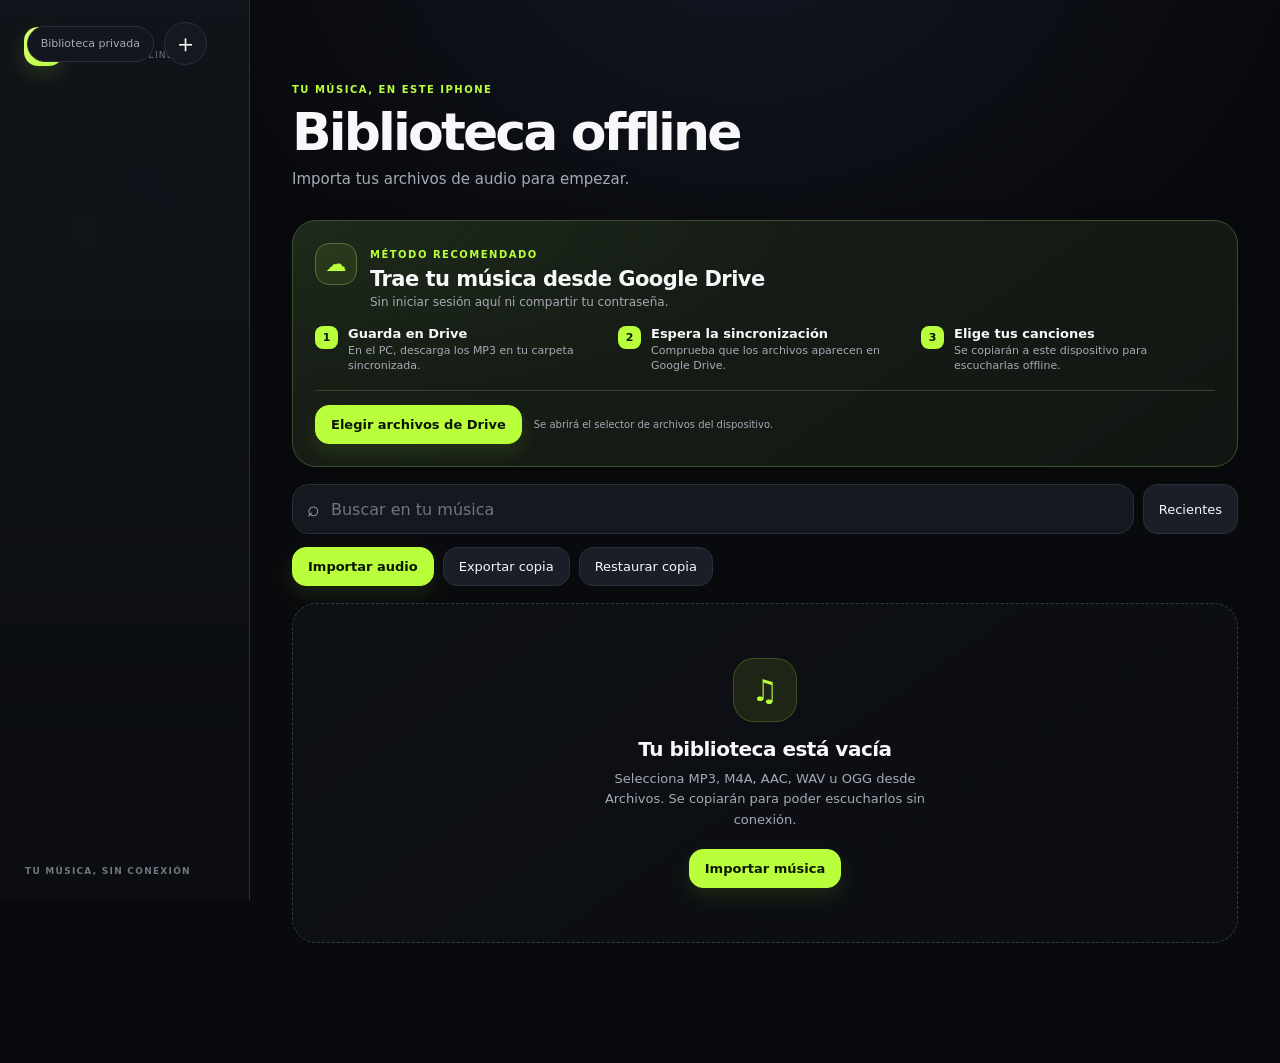
==== prototype/index.html @ f79bf861 "reproductor" ====
<!doctype html>
<html lang="es">
<head>
  <meta charset="utf-8">
  <meta name="viewport" content="width=device-width, initial-scale=1, viewport-fit=cover">
  <meta name="theme-color" content="#090a0d">
  <meta name="apple-mobile-web-app-capable" content="yes">
  <meta name="apple-mobile-web-app-status-bar-style" content="black-translucent">
  <meta name="apple-mobile-web-app-title" content="YT-MP3 Studio">
  <link rel="manifest" href="manifest.webmanifest">
  <link rel="apple-touch-icon" href="icon.svg">
  <link rel="icon" href="icon.svg" type="image/svg+xml">
  <link rel="stylesheet" href="styles.css">
  <title>YT-MP3 Studio · Biblioteca offline</title>
</head>
<body>
  <main class="app-shell">
    <header class="app-header">
      <div class="brand"><span class="brand-mark">♫</span><span><strong>YT-MP3</strong><small>STUDIO · OFFLINE</small></span></div>
      <div class="header-actions"><span class="desktop-badge">Biblioteca privada</span><button class="icon-button" id="importButton" aria-label="Importar música" title="Importar música">＋</button></div>
      <input id="fileInput" type="file" accept="audio/*,.mp3,.m4a,.aac,.wav,.ogg" multiple hidden>
    </header>

    <section class="page" id="page-search">
      <div class="hero"><span class="eyebrow">DESCARGA EN TU PC</span><h1>Buscar música</h1><p>El PC busca y convierte el audio; después puedes guardarlo en este iPhone.</p></div>
      <div class="server-banner" id="serverBanner"><span class="status-dot"></span><p><strong id="serverStatus">Servidor sin configurar</strong><small id="serverHint">Introduce la dirección y la clave en Ajustes.</small></p><button class="secondary" id="openServerSettings">Configurar</button></div>
      <form class="remote-search" id="remoteSearchForm"><label class="search"><span>⌕</span><input id="remoteQuery" type="search" placeholder="Canción, artista o URL de YouTube" required></label><button class="primary" type="submit">Buscar</button></form>
      <div class="search-results" id="searchResults"></div>
      <section class="empty-state compact" id="searchEmpty"><div>⌕</div><h2>Busca desde el iPhone</h2><p>Tu petición viajará cifrada al PC. Solo descarga contenido propio o para el que tengas permiso.</p></section>
    </section>

    <section class="page" id="page-downloads">
      <div class="hero"><span class="eyebrow">TRABAJO DEL PC</span><h1>Descargas</h1><p>Consulta el progreso y copia los MP3 terminados a la biblioteca del iPhone.</p></div>
      <button class="secondary refresh-jobs" id="refreshJobs">Actualizar</button>
      <div class="job-list" id="jobList"></div>
      <section class="empty-state compact" id="jobsEmpty"><div>↓</div><h2>No hay descargas</h2><p>Busca una canción y envíala al PC para verla aquí.</p></section>
    </section>

    <section class="page is-visible" id="page-library">
      <div class="hero"><span class="eyebrow">TU MÚSICA, EN ESTE IPHONE</span><h1>Biblioteca offline</h1><p id="librarySummary">Importa tus archivos de audio para empezar.</p></div>
      <section class="drive-guide" id="storageNotice" aria-labelledby="driveGuideTitle">
        <div class="drive-guide-head"><span class="drive-icon" aria-hidden="true">☁</span><div><span class="eyebrow">MÉTODO RECOMENDADO</span><h2 id="driveGuideTitle">Trae tu música desde Google Drive</h2><p>Sin iniciar sesión aquí ni compartir tu contraseña.</p></div></div>
        <ol class="drive-steps">
          <li><span>1</span><div><strong>Guarda en Drive</strong><small>En el PC, descarga los MP3 en tu carpeta sincronizada.</small></div></li>
          <li><span>2</span><div><strong>Espera la sincronización</strong><small>Comprueba que los archivos aparecen en Google Drive.</small></div></li>
          <li><span>3</span><div><strong>Elige tus canciones</strong><small>Se copiarán a este dispositivo para escucharlas offline.</small></div></li>
        </ol>
        <div class="drive-guide-action"><label class="primary drive-file-label" for="fileInput">Elegir archivos de Drive</label><small>Se abrirá el selector de archivos del dispositivo.</small></div>
      </section>
      <div class="toolbar"><label class="search"><span>⌕</span><input id="libraryFilter" type="search" placeholder="Buscar en tu música"></label><button class="pill" id="sortButton" aria-pressed="true">Recientes</button></div>
      <div class="library-actions"><button class="primary" id="emptyImportButton">Importar audio</button><button class="secondary" id="backupButton">Exportar copia</button><label class="secondary file-label">Restaurar copia<input id="restoreInput" type="file" accept="application/json,.json" hidden></label></div>
      <div class="track-list" id="trackList" aria-live="polite"></div>
      <section class="empty-state" id="emptyState"><div>♫</div><h2>Tu biblioteca está vacía</h2><p>Selecciona MP3, M4A, AAC, WAV u OGG desde Archivos. Se copiarán para poder escucharlos sin conexión.</p><button class="primary" id="emptyImportButton2">Importar música</button></section>
    </section>

    <section class="page" id="page-playlists">
      <div class="hero"><span class="eyebrow">COLECCIONES PERSONALES</span><h1>Playlists</h1><p>Crea listas manuales con la música guardada en este iPhone.</p></div>
      <form class="new-playlist" id="newPlaylistForm"><input id="playlistName" maxlength="80" placeholder="Nombre de la nueva playlist" required><button class="primary" type="submit">Crear</button></form>
      <div class="playlist-list" id="playlistList"></div>
      <section class="empty-state compact" id="emptyPlaylists"><div>≡</div><h2>Aún no hay playlists</h2><p>Crea una lista y añade canciones desde el menú de cada pista.</p></section>
    </section>

    <section class="page" id="page-settings">
      <div class="hero"><span class="eyebrow">PC + IPHONE</span><h1>Ajustes</h1><p>Usa Google Drive para llevar tu música descargada del PC a este iPhone.</p></div>
      <section class="settings-card drive-settings"><div class="settings-card-title"><span class="drive-icon" aria-hidden="true">☁</span><div><span class="eyebrow">CONFIGURACIÓN RECOMENDADA</span><h2>Transferir con Google Drive</h2></div></div><ol class="settings-steps"><li><span>1</span><p>En Windows, elige <strong>Usar carpeta de Google Drive</strong> como destino de las descargas.</p></li><li><span>2</span><p>Espera a que los MP3 terminen de sincronizarse.</p></li><li><span>3</span><p>En Biblioteca, pulsa <strong>Elegir archivos de Drive</strong> y selecciona las canciones.</p></li></ol><div class="privacy-note"><strong>Tu cuenta sigue siendo tuya.</strong><span>La aplicación no conoce tu contraseña ni explora tu Drive; solo recibe los archivos que eliges.</span></div></section>
      <details class="settings-card"><summary><strong>Opcional: servidor directo desde el PC</strong></summary><p>Google Drive es el método recomendado. Abre esta sección solo si quieres configurar el servidor avanzado con Tailscale.</p><label class="field"><span>Dirección HTTPS de Tailscale</span><input id="serverUrl" type="url" inputmode="url" autocomplete="url" placeholder="https://tu-pc.tu-red.ts.net"></label><label class="field"><span>Clave mostrada por el PC</span><input id="serverToken" type="password" autocomplete="off" placeholder="Clave personal del servidor"></label><div class="setting-actions"><button class="primary" id="saveServer">Guardar y probar</button><button class="secondary" id="toggleToken">Mostrar clave</button></div><p class="connection-result" id="connectionResult">Todavía no se ha probado la conexión.</p><small>La clave se guarda únicamente en este iPhone. No abras el puerto 8766 en el router.</small></details>
      <section class="settings-card"><h2>Almacenamiento local</h2><p id="storageUsage">Calculando espacio disponible…</p><button class="secondary" id="requestPersistence">Proteger datos en Safari</button><small>Safari decide si concede almacenamiento persistente. Aun así, conserva una copia de seguridad.</small></section>
      <section class="settings-card"><h2>Información</h2><p>YT-MP3 Studio PWA guarda únicamente los audios que importas y sus metadatos dentro del navegador.</p><button class="danger" id="clearLibrary">Borrar biblioteca de este iPhone</button></section>
    </section>
  </main>

  <nav class="bottom-nav" aria-label="Navegación principal">
    <button class="nav-item" data-page="search"><span>⌕</span>Buscar</button>
    <button class="nav-item" data-page="downloads"><span>↓</span>Descargas</button>
    <button class="nav-item is-active" data-page="library" aria-current="page"><span>♫</span>Biblioteca</button>
    <button class="nav-item" data-page="playlists"><span>≡</span>Playlists</button>
    <button class="nav-item" data-page="settings"><span>⚙</span>Ajustes</button>
  </nav>

  <footer class="player" id="player" hidden>
    <div class="player-track">
      <div class="player-cover" id="playerCover" aria-hidden="true">♫</div>
      <div class="now-playing"><strong id="playerTitle"></strong><small id="playerArtist"></small></div>
    </div>
    <div class="player-main">
      <div class="player-controls" aria-label="Controles de reproducción">
        <button class="player-control player-toggle" id="playerShuffle" type="button" aria-label="Activar reproducción aleatoria" aria-pressed="false" title="Aleatorio">⇄</button>
        <button class="player-control" id="playerPrevious" type="button" aria-label="Canción anterior" title="Anterior">▌◀</button>
        <button class="art-button" id="playerPlay" type="button" aria-label="Reproducir" title="Reproducir">▶</button>
        <button class="player-control" id="playerNext" type="button" aria-label="Siguiente canción" title="Siguiente">▶▌</button>
        <button class="player-control player-toggle repeat-control" id="playerRepeat" type="button" aria-label="Activar repetición" aria-pressed="false" data-mode="off" title="Repetir">↻<span id="repeatCount" hidden>1</span></button>
      </div>
      <div class="progress-row">
        <span id="elapsed">0:00</span>
        <input id="progress" type="range" min="0" max="0" value="0" step="0.1" aria-label="Posición de reproducción">
        <span id="duration">0:00</span>
      </div>
    </div>
    <div class="player-balance" aria-hidden="true"></div>
  </footer>
  <audio id="audio" preload="metadata"></audio>
  <dialog id="trackMenu"><form method="dialog" class="menu"><h2 id="menuTrackTitle">Canción</h2><button value="favorite" id="favoriteAction">Añadir a favoritos</button><label>Añadir a playlist<select id="playlistSelect"></select><button type="button" id="addToPlaylist">Añadir</button></label><button value="delete" class="danger">Eliminar de este iPhone</button><button value="cancel">Cancelar</button></form></dialog>
  <dialog id="playlistDialog"><form method="dialog" class="playlist-dialog"><div class="dialog-head"><div><span class="eyebrow">PLAYLIST</span><h2 id="playlistDialogTitle"></h2></div><button value="cancel" class="icon-button">×</button></div><div id="playlistTracks"></div></form></dialog>
  <div class="toast" id="toast" role="status"></div>
  <script src="app.js"></script>
</body>
</html>
---- prototype/styles.css ----
:root{color-scheme:dark;--bg:#090a0d;--bg-soft:#0e1015;--surface:#15181f;--surface-raised:#1a1e26;--surface-hover:#202630;--text:#f8f8fa;--muted:#a6aab5;--faint:#6f7581;--line:#2a303b;--accent:#b9ff3b;--accent-ink:#0c1600;--accent-soft:#b9ff3b18;--danger:#ff6767;--shadow:0 18px 45px #0008;font-family:Inter,ui-sans-serif,system-ui,-apple-system,BlinkMacSystemFont,"Segoe UI",sans-serif}
*{box-sizing:border-box}
html{background:var(--bg)}
body{margin:0;min-height:100vh;background:radial-gradient(95% 42% at 50% -8%,#222d4b45 0%,transparent 70%),var(--bg);color:var(--text)}
button,input,select{font:inherit}button{cursor:pointer;-webkit-tap-highlight-color:transparent}button:focus-visible,input:focus-visible,select:focus-visible{outline:2px solid var(--accent);outline-offset:2px}
.app-shell{max-width:760px;margin:auto;padding:env(safe-area-inset-top) 20px 192px}
.app-header{height:68px;display:flex;align-items:center;justify-content:space-between}.brand{display:flex;align-items:center;gap:10px}.brand-mark{display:grid;place-items:center;width:39px;height:39px;border-radius:14px;background:linear-gradient(135deg,#d9ff76,var(--accent));box-shadow:0 8px 20px #b9ff3b26;color:var(--accent-ink);font-size:22px;font-weight:900}.brand strong,.brand small{display:block}.brand strong{font-size:13px;letter-spacing:.1em}.brand small{font-size:9px;color:var(--faint);letter-spacing:.14em;margin-top:2px}.header-actions{display:flex;align-items:center;gap:10px}.desktop-badge{display:none;color:var(--muted);font-size:11px}.icon-button{border:1px solid var(--line);border-radius:50%;background:var(--surface);color:var(--text);width:43px;height:43px;font-size:25px;line-height:1;transition:.2s}.icon-button:hover{background:var(--surface-hover);border-color:#3c4654}.icon-button.small{width:35px;height:35px;font-size:30px}
.page{display:none}.page.is-visible{display:block;animation:page-in .26s ease both}@keyframes page-in{from{opacity:0;transform:translateY(7px)}to{opacity:1;transform:none}}
.hero{padding:25px 2px 19px}.eyebrow{color:var(--accent);font-size:10px;letter-spacing:.15em;font-weight:800}.hero h1{font-size:clamp(32px,9vw,42px);line-height:1;letter-spacing:-.055em;margin:9px 0 10px}.hero p,.settings-card p{margin:0;color:var(--muted);line-height:1.5;font-size:14px;max-width:570px}
.notice{display:flex;gap:11px;padding:14px 15px;border:1px solid #33412d;border-radius:18px;background:linear-gradient(135deg,#182017,#121816);margin:1px 0 17px}.notice span{color:var(--accent);font-weight:800}.notice p{margin:0;font-size:12px;line-height:1.5;color:#c2c7c0}
.drive-guide{padding:18px;border:1px solid #3d5030;border-radius:24px;background:radial-gradient(80% 100% at 0 0,#273a205c,transparent 70%),linear-gradient(145deg,#182017,#111612);margin:1px 0 17px;box-shadow:0 18px 40px #0002}.drive-guide-head{display:flex;align-items:flex-start;gap:13px}.drive-guide-head h2{margin:5px 0 4px;font-size:19px;letter-spacing:-.025em}.drive-guide-head p{margin:0;color:var(--muted);font-size:12px}.drive-icon{display:grid;place-items:center;flex:0 0 auto;width:42px;height:42px;border:1px solid #59713f;border-radius:14px;background:#b9ff3b14;color:var(--accent);font-size:21px}.drive-steps,.settings-steps{list-style:none;margin:17px 0;padding:0;display:grid;gap:9px}.drive-steps li,.settings-steps li{display:flex;align-items:flex-start;gap:10px}.drive-steps li>span,.settings-steps li>span{display:grid;place-items:center;flex:0 0 auto;width:23px;height:23px;border-radius:8px;background:var(--accent);color:var(--accent-ink);font-size:11px;font-weight:900}.drive-steps strong,.drive-steps small{display:block}.drive-steps strong{font-size:13px}.drive-steps small{margin-top:2px;color:var(--muted);font-size:11px;line-height:1.4}.drive-guide-action{display:flex;align-items:center;gap:12px;padding-top:14px;border-top:1px solid #34422d}.drive-guide-action small{color:var(--muted);font-size:10px;line-height:1.35}
.toolbar,.library-actions,.new-playlist{display:flex;gap:9px;margin:13px 0}.search{display:flex;align-items:center;flex:1;gap:9px;min-width:0;background:var(--surface);border:1px solid var(--line);padding:0 14px;border-radius:17px;transition:.2s}.search:focus-within{background:var(--surface-raised);border-color:#667548;box-shadow:0 0 0 3px var(--accent-soft)}.search span{color:var(--muted);font-size:21px}.search input,.new-playlist input{border:0;outline:0;background:transparent;color:var(--text);width:100%;height:48px}.search input::placeholder,.new-playlist input::placeholder,.field input::placeholder{color:var(--faint)}
.pill,.secondary,.primary,.danger{border:1px solid var(--line);border-radius:14px;padding:11px 15px;background:var(--surface-raised);color:var(--text);font-size:13px;white-space:nowrap;transition:transform .18s,background .18s,border-color .18s}.pill:hover,.secondary:hover{background:var(--surface-hover);border-color:#3c4654}.primary{background:var(--accent);color:var(--accent-ink);border-color:var(--accent);font-weight:850;box-shadow:0 8px 20px #b9ff3b1c}.primary:hover{transform:translateY(-1px);background:#ceff71}.danger{border-color:#70393d;color:#ffb5b5;background:#251619}.danger:hover{background:#351a1e}.file-label{display:inline-flex;align-items:center}
.track-list,.playlist-list{display:grid;gap:9px;margin-top:17px}.track{display:grid;grid-template-columns:52px 1fr auto;align-items:center;gap:12px;padding:10px;border:1px solid var(--line);border-radius:18px;background:linear-gradient(120deg,#171a20,#121419);box-shadow:0 8px 20px #00000014;transition:.2s}.track:hover{transform:translateY(-1px);border-color:#3a424e;background:var(--surface-raised)}.cover{display:grid;place-items:center;width:52px;height:52px;border:0;border-radius:14px;background:linear-gradient(135deg,#5939ba,#f4438c);overflow:hidden;color:white;font-size:20px;box-shadow:inset 0 0 0 1px #fff2}.cover img{width:100%;height:100%;object-fit:cover}.track-main{min-width:0}.track-main strong,.track-main small{display:block;overflow:hidden;text-overflow:ellipsis;white-space:nowrap}.track-main strong{font-size:14px;letter-spacing:-.01em}.track-main small{font-size:12px;color:var(--muted);margin-top:4px}.track-actions{display:flex;align-items:center;gap:2px}.track-actions button{border:0;border-radius:50%;background:transparent;color:var(--muted);font-size:20px;padding:8px}.track-actions button:hover{background:#ffffff0c;color:var(--accent)}
.empty-state{text-align:center;padding:54px 18px;border:1px dashed #313846;border-radius:24px;background:linear-gradient(145deg,#15182075,#10121775)}.empty-state>div{display:grid;place-items:center;margin:auto auto 15px;width:64px;height:64px;border-radius:21px;background:var(--accent-soft);box-shadow:inset 0 0 0 1px #b9ff3b33;color:var(--accent);font-size:30px}.empty-state h2{margin:0 0 8px;font-size:20px;letter-spacing:-.025em}.empty-state p{color:var(--muted);font-size:13px;line-height:1.55;margin:0 auto 19px;max-width:360px}.compact{padding:39px 18px}
.playlist{display:flex;align-items:center;gap:13px;text-align:left;width:100%;padding:12px;border:1px solid var(--line);border-radius:18px;background:linear-gradient(120deg,#171a20,#121419);color:var(--text);transition:.2s}.playlist:hover{border-color:#3a424e;background:var(--surface-raised)}.playlist-icon{display:grid;place-items:center;width:48px;height:48px;border-radius:14px;background:linear-gradient(135deg,#344eac,#8c43c7);color:white;font-size:22px}.playlist strong,.playlist small{display:block}.playlist small{margin-top:4px;color:var(--muted);font-size:12px}
.settings-card{margin:13px 0;padding:18px;border:1px solid var(--line);border-radius:21px;background:linear-gradient(145deg,#171a20,#111318);box-shadow:0 12px 28px #0000001a}.settings-card h2{margin:0 0 8px;font-size:17px;letter-spacing:-.02em}.settings-card button{margin-top:14px}.settings-card small{display:block;color:var(--muted);font-size:11px;line-height:1.48;margin-top:10px}.settings-card summary{cursor:pointer;color:var(--text)}.settings-card[open] summary{margin-bottom:12px}
.drive-settings{border-color:#3d5030;background:radial-gradient(60% 90% at 0 0,#273a203d,transparent 70%),linear-gradient(145deg,#171b16,#111318)}.settings-card-title{display:flex;align-items:center;gap:12px}.settings-card-title h2{margin:4px 0 0}.settings-steps li p{margin:1px 0 0;font-size:13px}.privacy-note{display:grid;gap:3px;margin-top:15px;padding:13px 14px;border:1px solid #364130;border-radius:14px;background:#0e130f}.privacy-note strong{font-size:12px;color:#dfffb0}.privacy-note span{font-size:11px;line-height:1.45;color:var(--muted)}
.bottom-nav{position:fixed;z-index:4;bottom:0;left:0;right:0;padding:9px max(14px,env(safe-area-inset-right)) calc(9px + env(safe-area-inset-bottom)) max(14px,env(safe-area-inset-left));display:flex;justify-content:center;gap:3px;border-top:1px solid #2d333d;background:#111319eb;backdrop-filter:blur(22px)}.nav-item{display:grid;place-items:center;flex:1;gap:4px;min-width:0;border:0;border-radius:15px;padding:7px 3px;background:transparent;color:var(--muted);font-size:10px;transition:.2s}.nav-item span{font-size:20px;line-height:1}.nav-item.is-active{color:var(--accent)}.nav-item.is-active span{display:grid;place-items:center;width:31px;height:31px;margin-top:-4px;border-radius:11px;background:var(--accent);color:var(--accent-ink);box-shadow:0 6px 18px #b9ff3b22}
.player{position:fixed;z-index:3;left:8px;right:8px;bottom:76px;max-width:744px;margin:auto;display:grid;grid-template-columns:minmax(0,1fr) auto;align-items:center;gap:11px;padding:12px 14px 10px;border:1px solid #303844;border-radius:20px 20px 12px 12px;background:#171a21f2;box-shadow:var(--shadow);backdrop-filter:blur(20px)}.art-button{width:44px;height:44px;border:0;border-radius:50%;background:linear-gradient(135deg,#d8ff74,var(--accent));color:var(--accent-ink);font-size:15px;box-shadow:0 6px 17px #b9ff3b2e}.now-playing{min-width:0}.now-playing strong,.now-playing small{display:block;overflow:hidden;text-overflow:ellipsis;white-space:nowrap}.now-playing strong{font-size:14px}.now-playing small{font-size:12px;color:var(--muted);margin-top:3px}.player-controls{display:flex;align-items:center;gap:7px}.player-control{display:grid;place-items:center;width:34px;height:34px;border:0;border-radius:50%;background:transparent;color:var(--text);font-size:24px;line-height:1;transition:.18s}.player-control:hover{background:#ffffff12;color:var(--accent)}.progress-row{grid-column:1/-1;display:grid;grid-template-columns:35px 1fr 35px;align-items:center;gap:8px;font-size:10px;color:var(--muted);font-variant-numeric:tabular-nums}.progress-row input[type=range]{appearance:none;-webkit-appearance:none;width:100%;height:22px;margin:0;background:transparent;cursor:pointer}.progress-row input[type=range]::-webkit-slider-runnable-track{height:5px;border-radius:999px;background:linear-gradient(90deg,var(--accent) 0 var(--progress,0%),#3a404a var(--progress,0%) 100%)}.progress-row input[type=range]::-webkit-slider-thumb{-webkit-appearance:none;width:17px;height:17px;margin-top:-6px;border:3px solid var(--accent-ink);border-radius:50%;background:var(--accent);box-shadow:0 2px 8px #0007}.progress-row input[type=range]::-moz-range-track{height:5px;border-radius:999px;background:#3a404a}.progress-row input[type=range]::-moz-range-progress{height:5px;border-radius:999px;background:var(--accent)}.progress-row input[type=range]::-moz-range-thumb{width:13px;height:13px;border:3px solid var(--accent-ink);border-radius:50%;background:var(--accent)}
.player{grid-template-columns:minmax(0,1fr) auto;gap:9px 14px;padding:11px 14px 9px;border-color:#252a31;background:#080a0df2;box-shadow:0 16px 45px #000b;backdrop-filter:blur(22px)}
.player-track{display:flex;align-items:center;min-width:0;gap:10px}.player-cover{display:grid;place-items:center;flex:0 0 auto;width:42px;height:42px;overflow:hidden;border:1px solid #ffffff14;border-radius:11px;background:linear-gradient(135deg,#5939ba,#f4438c);color:#fff;font-size:18px}.player-cover img{width:100%;height:100%;object-fit:cover}.now-playing{min-width:0}.now-playing strong,.now-playing small{display:block;overflow:hidden;text-overflow:ellipsis;white-space:nowrap}.now-playing strong{font-size:13px}.now-playing small{margin-top:3px;color:var(--muted);font-size:11px}
.player-main{display:contents}.player-controls{grid-column:2;display:flex;align-items:center;justify-content:center;gap:6px}.player-control,.art-button{display:grid;place-items:center;width:38px;height:38px;padding:0;border:0;border-radius:50%;background:transparent;color:#a9adb5;font-family:"Segoe UI Symbol","Segoe UI",sans-serif;font-size:15px;font-weight:700;line-height:1;box-shadow:none;transition:color .16s,background .16s,transform .16s}.player-control:hover{background:#ffffff0c;color:#fff}.player-control:active,.art-button:active{transform:scale(.93)}.player-control.is-active{color:var(--accent)}.player-control:focus-visible,.art-button:focus-visible{outline:2px solid var(--accent);outline-offset:2px}.art-button{width:44px;height:44px;background:#fff;color:#080a0d;font-size:17px;box-shadow:0 5px 18px #0008}.art-button:hover{background:#f2f4f3;transform:scale(1.04)}.repeat-control{position:relative}.repeat-control span{position:absolute;right:3px;bottom:4px;display:grid;width:12px;height:12px;place-items:center;border-radius:50%;background:var(--accent);color:var(--accent-ink);font-family:inherit;font-size:7px;font-weight:900}.repeat-control span[hidden]{display:none}.player-balance{display:none}
.progress-row{grid-column:1/-1;display:grid;grid-template-columns:38px minmax(0,1fr) 38px;align-items:center;gap:8px;color:#a9adb5;font-size:10px;font-variant-numeric:tabular-nums}.progress-row span:last-child{text-align:right}.progress-row input[type=range]{appearance:none;-webkit-appearance:none;width:100%;height:24px;margin:0;background:transparent;cursor:pointer;touch-action:none}.progress-row input[type=range]::-webkit-slider-runnable-track{height:4px;border-radius:999px;background:linear-gradient(90deg,#f7f7f8 0 var(--progress,0%),#575b61 var(--progress,0%) 100%)}.progress-row input[type=range]::-webkit-slider-thumb{-webkit-appearance:none;width:14px;height:14px;margin-top:-5px;border:0;border-radius:50%;background:#fff;box-shadow:0 2px 7px #0008;opacity:0;transition:opacity .15s}.progress-row input[type=range]:hover::-webkit-slider-thumb,.progress-row input[type=range]:focus-visible::-webkit-slider-thumb{opacity:1}.progress-row input[type=range]::-moz-range-track{height:4px;border-radius:999px;background:#575b61}.progress-row input[type=range]::-moz-range-progress{height:4px;border-radius:999px;background:#f7f7f8}.progress-row input[type=range]::-moz-range-thumb{width:14px;height:14px;border:0;border-radius:50%;background:#fff;box-shadow:0 2px 7px #0008}
dialog{border:1px solid #303844;border-radius:23px;background:var(--surface);color:var(--text);max-width:min(430px,calc(100vw - 28px));padding:0;box-shadow:0 25px 70px #000c}dialog::backdrop{background:#000a;backdrop-filter:blur(4px)}.menu,.playlist-dialog{padding:20px;display:grid;gap:10px}.menu h2,.playlist-dialog h2{margin:0;font-size:20px;letter-spacing:-.025em}.menu button{padding:13px;text-align:left;border:1px solid var(--line);border-radius:13px;background:var(--surface-raised);color:var(--text)}.menu label{display:grid;gap:7px;color:var(--muted);font-size:12px}.menu select{padding:11px;border:1px solid var(--line);border-radius:12px;background:#101217;color:var(--text)}.dialog-head{display:flex;justify-content:space-between;align-items:flex-start}.dialog-head .icon-button{width:34px;height:34px;font-size:23px}.playlist-dialog{min-width:min(430px,calc(100vw - 28px));max-height:80vh}.playlist-dialog #playlistTracks{overflow:auto;display:grid;gap:8px}.toast{position:fixed;z-index:9;left:50%;bottom:153px;transform:translate(-50%,15px);width:max-content;max-width:calc(100vw - 32px);padding:12px 15px;border-radius:14px;background:var(--accent);color:var(--accent-ink);font-size:13px;font-weight:800;box-shadow:var(--shadow);opacity:0;transition:.2s}.toast.show{opacity:1;transform:translate(-50%,0)}[hidden]{display:none!important}
.server-banner{display:grid;grid-template-columns:auto 1fr auto;align-items:center;gap:11px;padding:14px;border:1px solid var(--line);border-radius:19px;background:linear-gradient(120deg,#171a20,#121419);margin-bottom:14px}.status-dot{width:10px;height:10px;border-radius:50%;background:#bc6a6a;box-shadow:0 0 0 5px #bc6a6a18}.server-banner.online{border-color:#566b38}.server-banner.online .status-dot{background:var(--accent);box-shadow:0 0 0 5px #b9ff3b18}.server-banner strong,.server-banner small{display:block}.server-banner strong{font-size:13px}.server-banner small{color:var(--muted);font-size:11px;margin-top:3px}.remote-search{display:grid;grid-template-columns:1fr auto;gap:9px;margin-bottom:16px}.remote-search input,.field input{width:100%;border:1px solid var(--line);border-radius:16px;background:var(--surface);color:var(--text);padding:13px 14px;outline:0}.remote-search input:focus,.field input:focus{border-color:#72834e;box-shadow:0 0 0 3px var(--accent-soft)}.search-results,.job-list{display:grid;gap:10px}.remote-result{display:grid;grid-template-columns:58px 1fr auto;align-items:center;gap:12px;padding:11px;border:1px solid var(--line);border-radius:18px;background:linear-gradient(120deg,#171a20,#121419)}.result-art{display:grid;place-items:center;width:58px;height:58px;border-radius:14px;background:linear-gradient(135deg,#4932a5,#e04896);overflow:hidden;font-size:23px}.result-art img{width:100%;height:100%;object-fit:cover}.remote-result strong,.remote-result small{display:block}.remote-result strong{font-size:14px}.remote-result small{color:var(--muted);font-size:11px;margin-top:4px}.loading,.error-card{padding:18px;border:1px solid var(--line);border-radius:17px;color:var(--muted);text-align:center}.error-card{border-color:#70393d;color:#ffb5b5;background:#251619}.refresh-jobs{margin-bottom:13px}.remote-job{padding:15px;border:1px solid var(--line);border-radius:19px;background:linear-gradient(120deg,#171a20,#121419)}.job-head{display:flex;justify-content:space-between;align-items:flex-start;gap:10px}.job-head strong,.job-head small{display:block}.job-head small{color:var(--muted);font-size:11px;margin-top:4px}.job-state{font-size:10px;text-transform:uppercase;color:#edcd7a}.job-state.state-completed{color:var(--accent)}.job-state.state-failed{color:var(--danger)}.job-progress{height:6px;margin-top:12px;border-radius:8px;background:#303640;overflow:hidden}.job-progress i{display:block;height:100%;border-radius:inherit;background:var(--accent);box-shadow:0 0 14px #b9ff3b88}.job-error{margin-top:8px;color:#ffb5b5;font-size:11px}.field{display:grid;gap:7px;margin-top:14px;color:var(--muted);font-size:12px}.setting-actions{display:flex;gap:8px;flex-wrap:wrap}.connection-result{min-height:18px;color:var(--muted);font-size:11px;margin-top:11px}
@media(min-width:761px){.bottom-nav{max-width:760px;margin:auto;border-inline:1px solid var(--line);border-radius:16px 16px 0 0}.app-shell{padding-inline:26px}.player{border-radius:20px}.hero{padding-top:31px}.drive-steps{grid-template-columns:repeat(3,1fr)}.drive-steps li{padding-right:12px}.drive-guide-action{justify-content:flex-start}}
@media(min-width:1024px){body{background:radial-gradient(62% 62% at 58% -10%,#2635584a 0%,transparent 70%),var(--bg)}.app-shell{max-width:none;margin:0;padding:0 42px 120px 292px}.app-header{position:fixed;z-index:5;inset:0 auto 0 0;width:250px;height:auto;padding:27px 24px;align-items:flex-start;border-right:1px solid var(--line);background:linear-gradient(180deg,#11141af5,#0b0d11f7);backdrop-filter:blur(24px)}.app-header:after{content:"TU MÚSICA, SIN CONEXIÓN";position:absolute;left:25px;bottom:24px;color:var(--faint);font-size:9px;font-weight:800;letter-spacing:.14em}.header-actions{position:fixed;z-index:4;top:22px;right:42px}.desktop-badge{display:inline-flex;align-items:center;height:36px;padding:0 13px;border:1px solid var(--line);border-radius:999px;background:#13161c;color:var(--muted)}.bottom-nav{inset:104px auto auto 18px;width:214px;max-width:none;margin:0;padding:0;display:grid;gap:5px;border:0;background:transparent;backdrop-filter:none}.nav-item{display:flex;justify-content:flex-start;gap:12px;min-height:48px;padding:8px 12px;border:1px solid transparent;border-radius:14px;font-size:13px;font-weight:650;text-align:left}.nav-item span{display:grid;place-items:center;width:31px;height:31px;font-size:18px}.nav-item:hover{background:#ffffff08;color:var(--text)}.nav-item.is-active{border-color:#39432d;background:linear-gradient(90deg,#b9ff3b16,transparent);color:var(--text)}.nav-item.is-active span{width:31px;height:31px;margin:0;border-radius:10px}.page{width:min(100%,1120px);margin:0 auto}.hero{padding:78px 0 28px}.hero h1{font-size:52px;max-width:760px}.hero p{max-width:700px;font-size:15px}.track-list{grid-template-columns:repeat(2,minmax(0,1fr));gap:10px}.playlist-list{grid-template-columns:repeat(2,minmax(0,1fr))}.search-results{grid-template-columns:repeat(2,minmax(0,1fr))}.job-list{grid-template-columns:repeat(2,minmax(0,1fr))}.drive-guide{padding:22px}.drive-guide-head h2{font-size:21px}.settings-card{padding:22px}.settings-card:not(details){max-width:none}.settings-steps{grid-template-columns:repeat(3,1fr);gap:20px}.settings-steps li{padding-right:14px}.player{left:280px;right:30px;bottom:20px;max-width:1040px;border-radius:20px}.toast{bottom:34px;margin-left:125px}}
.drive-file-label{display:inline-flex;align-items:center;cursor:pointer}
@media(max-width:480px){.app-shell{padding-inline:16px}.brand strong{font-size:12px}.remote-search{grid-template-columns:1fr}.remote-result{grid-template-columns:50px 1fr}.remote-result .primary{grid-column:1/-1}.result-art{width:50px;height:50px}.server-banner{grid-template-columns:auto 1fr}.server-banner button{grid-column:1/-1}.library-actions{flex-wrap:wrap}.bottom-nav{gap:1px;padding-inline:6px}.nav-item{font-size:9px}.nav-item span{font-size:19px}.toolbar{align-items:stretch}.toolbar .pill{padding-inline:11px}.player{left:5px;right:5px}.drive-guide-action{align-items:flex-start;flex-direction:column}.drive-file-label{width:100%;justify-content:center}}
@media(min-width:1024px){.player{grid-template-columns:minmax(180px,1fr) minmax(440px,700px) minmax(180px,1fr);gap:18px;padding:9px 18px}.player-main{grid-column:2;display:grid;gap:0}.player-main .player-controls{grid-column:1}.player-main .progress-row{grid-column:1}.player-balance{display:block}.player-cover{width:46px;height:46px}.now-playing strong{font-size:13px}.player-controls{gap:9px}.progress-row{grid-template-columns:34px minmax(0,1fr) 34px}}
@media(max-width:560px){.player{grid-template-columns:minmax(0,1fr) auto;padding:9px 10px 7px}.player-cover{width:38px;height:38px}.now-playing strong{font-size:12px}.now-playing small{font-size:10px}.player-controls{gap:1px}.player-control{width:34px;height:34px;font-size:13px}.art-button{width:40px;height:40px}.progress-row{grid-template-columns:34px minmax(0,1fr) 34px;gap:6px}}
@media(prefers-reduced-motion:reduce){*,*::before,*::after{scroll-behavior:auto!important;animation-duration:.01ms!important;animation-iteration-count:1!important;transition-duration:.01ms!important}}
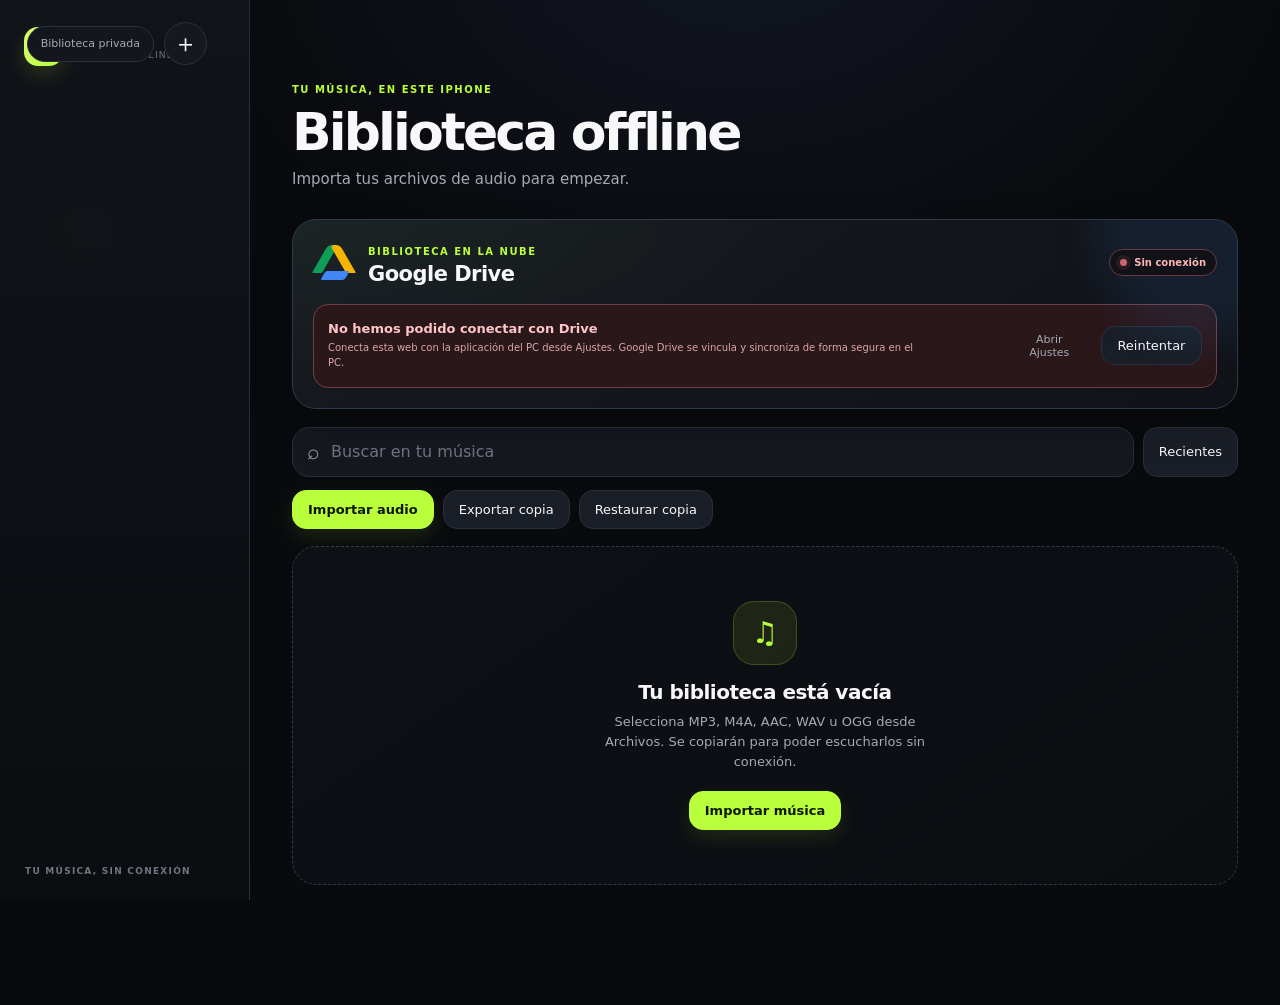
==== commit ed5a25bc: "actualizacion  drive a" ====
--- a/prototype/index.html
+++ b/prototype/index.html
@@ -38,14 +38,30 @@
 
     <section class="page is-visible" id="page-library">
       <div class="hero"><span class="eyebrow">TU MÚSICA, EN ESTE IPHONE</span><h1>Biblioteca offline</h1><p id="librarySummary">Importa tus archivos de audio para empezar.</p></div>
-      <section class="drive-guide" id="storageNotice" aria-labelledby="driveGuideTitle">
-        <div class="drive-guide-head"><span class="drive-icon" aria-hidden="true">☁</span><div><span class="eyebrow">MÉTODO RECOMENDADO</span><h2 id="driveGuideTitle">Trae tu música desde Google Drive</h2><p>Sin iniciar sesión aquí ni compartir tu contraseña.</p></div></div>
-        <ol class="drive-steps">
-          <li><span>1</span><div><strong>Guarda en Drive</strong><small>En el PC, descarga los MP3 en tu carpeta sincronizada.</small></div></li>
-          <li><span>2</span><div><strong>Espera la sincronización</strong><small>Comprueba que los archivos aparecen en Google Drive.</small></div></li>
-          <li><span>3</span><div><strong>Elige tus canciones</strong><small>Se copiarán a este dispositivo para escucharlas offline.</small></div></li>
-        </ol>
-        <div class="drive-guide-action"><label class="primary drive-file-label" for="fileInput">Elegir archivos de Drive</label><small>Se abrirá el selector de archivos del dispositivo.</small></div>
+      <section class="drive-hub" id="driveHub" data-state="loading" aria-labelledby="driveHubTitle" aria-busy="true">
+        <header class="drive-hub-head">
+          <div class="drive-brand"><span class="drive-mark" aria-hidden="true"><i></i><i></i><i></i></span><div><span class="eyebrow">BIBLIOTECA EN LA NUBE</span><h2 id="driveHubTitle">Google Drive</h2></div></div>
+          <span class="drive-status" id="driveStatus"><i></i><span>Comprobando…</span></span>
+        </header>
+        <div class="drive-loading" id="driveLoading"><span class="drive-spinner" aria-hidden="true"></span><div><strong>Comprobando Google Drive</strong><small>Tu biblioteca local seguirá disponible.</small></div></div>
+        <div class="drive-disconnected" id="driveDisconnected" hidden>
+          <div><h3>Tus carpetas, convertidas en playlists</h3><p>Vincula tu cuenta una sola vez. Cada carpeta de música aparecerá aquí y se mantendrá actualizada.</p></div>
+          <div class="drive-benefits" aria-label="Ventajas de conectar Google Drive"><span><i aria-hidden="true">↻</i> Sincronización automática</span><span><i aria-hidden="true">✓</i> Sin borrar ni modificar canciones</span></div>
+          <button class="primary drive-connect" id="driveConnect" type="button"><span class="google-g" aria-hidden="true">G</span>Conectar Google Drive</button>
+          <small>La conexión se completa de forma segura a través de la aplicación del PC. Nunca vemos ni guardamos tu contraseña.</small>
+        </div>
+        <div class="drive-connected" id="driveConnected" hidden>
+          <div class="drive-account-row">
+            <span class="drive-avatar" id="driveAvatar" aria-hidden="true">G</span>
+            <div class="drive-account"><strong id="driveAccountName">Google Drive conectado</strong><small id="driveAccountEmail"></small></div>
+            <div class="drive-actions"><button class="secondary" id="driveSync" type="button">Sincronizar</button><button class="quiet-button" id="driveDisconnect" type="button">Desconectar</button></div>
+          </div>
+          <p class="drive-sync-meta"><span id="driveSyncSummary">Preparando biblioteca…</span><small id="driveLastSync">Todavía no se ha sincronizado.</small></p>
+          <div class="drive-folders-head"><strong>Carpetas sincronizadas</strong><span id="driveFolderTotal"></span></div>
+          <div class="drive-folder-list" id="driveFolderList" aria-live="polite"></div>
+          <div class="drive-folder-empty" id="driveFolderEmpty" hidden><span aria-hidden="true">♪</span><p><strong>No hay carpetas con música</strong><small>Añade canciones a la carpeta vinculada de Drive y pulsa Sincronizar.</small></p></div>
+        </div>
+        <div class="drive-error" id="driveError" role="alert" hidden><div><strong>No hemos podido conectar con Drive</strong><small id="driveErrorMessage">Comprueba la conexión e inténtalo de nuevo.</small></div><div class="drive-error-actions"><button class="quiet-button" id="driveOpenSettings" type="button">Abrir Ajustes</button><button class="secondary" id="driveRetry" type="button">Reintentar</button></div></div>
       </section>
       <div class="toolbar"><label class="search"><span>⌕</span><input id="libraryFilter" type="search" placeholder="Buscar en tu música"></label><button class="pill" id="sortButton" aria-pressed="true">Recientes</button></div>
       <div class="library-actions"><button class="primary" id="emptyImportButton">Importar audio</button><button class="secondary" id="backupButton">Exportar copia</button><label class="secondary file-label">Restaurar copia<input id="restoreInput" type="file" accept="application/json,.json" hidden></label></div>
@@ -62,7 +78,7 @@
 
     <section class="page" id="page-settings">
       <div class="hero"><span class="eyebrow">PC + IPHONE</span><h1>Ajustes</h1><p>Usa Google Drive para llevar tu música descargada del PC a este iPhone.</p></div>
-      <section class="settings-card drive-settings"><div class="settings-card-title"><span class="drive-icon" aria-hidden="true">☁</span><div><span class="eyebrow">CONFIGURACIÓN RECOMENDADA</span><h2>Transferir con Google Drive</h2></div></div><ol class="settings-steps"><li><span>1</span><p>En Windows, elige <strong>Usar carpeta de Google Drive</strong> como destino de las descargas.</p></li><li><span>2</span><p>Espera a que los MP3 terminen de sincronizarse.</p></li><li><span>3</span><p>En Biblioteca, pulsa <strong>Elegir archivos de Drive</strong> y selecciona las canciones.</p></li></ol><div class="privacy-note"><strong>Tu cuenta sigue siendo tuya.</strong><span>La aplicación no conoce tu contraseña ni explora tu Drive; solo recibe los archivos que eliges.</span></div></section>
+      <section class="settings-card drive-settings"><div class="settings-card-title"><span class="drive-mark small" aria-hidden="true"><i></i><i></i><i></i></span><div><span class="eyebrow">GOOGLE DRIVE</span><h2>Sincronización de la biblioteca</h2></div></div><p>La conexión, las carpetas y el historial de sincronización se gestionan desde Biblioteca.</p><button class="secondary" id="openDriveLibrary" type="button">Abrir Google Drive</button><div class="privacy-note"><strong>Tu cuenta sigue siendo tuya.</strong><span>Google gestiona el acceso. Puedes desconectar Drive cuando quieras sin borrar tus canciones locales.</span></div></section>
       <details class="settings-card"><summary><strong>Opcional: servidor directo desde el PC</strong></summary><p>Google Drive es el método recomendado. Abre esta sección solo si quieres configurar el servidor avanzado con Tailscale.</p><label class="field"><span>Dirección HTTPS de Tailscale</span><input id="serverUrl" type="url" inputmode="url" autocomplete="url" placeholder="https://tu-pc.tu-red.ts.net"></label><label class="field"><span>Clave mostrada por el PC</span><input id="serverToken" type="password" autocomplete="off" placeholder="Clave personal del servidor"></label><div class="setting-actions"><button class="primary" id="saveServer">Guardar y probar</button><button class="secondary" id="toggleToken">Mostrar clave</button></div><p class="connection-result" id="connectionResult">Todavía no se ha probado la conexión.</p><small>La clave se guarda únicamente en este iPhone. No abras el puerto 8766 en el router.</small></details>
       <section class="settings-card"><h2>Almacenamiento local</h2><p id="storageUsage">Calculando espacio disponible…</p><button class="secondary" id="requestPersistence">Proteger datos en Safari</button><small>Safari decide si concede almacenamiento persistente. Aun así, conserva una copia de seguridad.</small></section>
       <section class="settings-card"><h2>Información</h2><p>YT-MP3 Studio PWA guarda únicamente los audios que importas y sus metadatos dentro del navegador.</p><button class="danger" id="clearLibrary">Borrar biblioteca de este iPhone</button></section>
@@ -84,11 +100,11 @@
     </div>
     <div class="player-main">
       <div class="player-controls" aria-label="Controles de reproducción">
-        <button class="player-control player-toggle" id="playerShuffle" type="button" aria-label="Activar reproducción aleatoria" aria-pressed="false" title="Aleatorio">⇄</button>
-        <button class="player-control" id="playerPrevious" type="button" aria-label="Canción anterior" title="Anterior">▌◀</button>
-        <button class="art-button" id="playerPlay" type="button" aria-label="Reproducir" title="Reproducir">▶</button>
-        <button class="player-control" id="playerNext" type="button" aria-label="Siguiente canción" title="Siguiente">▶▌</button>
-        <button class="player-control player-toggle repeat-control" id="playerRepeat" type="button" aria-label="Activar repetición" aria-pressed="false" data-mode="off" title="Repetir">↻<span id="repeatCount" hidden>1</span></button>
+        <button class="player-control player-toggle" id="playerShuffle" type="button" aria-label="Activar reproducción aleatoria" aria-pressed="false" title="Aleatorio"><span class="control-icon icon-shuffle" aria-hidden="true"></span></button>
+        <button class="player-control" id="playerPrevious" type="button" aria-label="Canción anterior" title="Anterior"><span class="control-icon icon-previous" aria-hidden="true"></span></button>
+        <button class="art-button" id="playerPlay" type="button" aria-label="Reproducir" title="Reproducir"><span class="control-icon icon-play" id="playerPlayIcon" aria-hidden="true"></span></button>
+        <button class="player-control" id="playerNext" type="button" aria-label="Siguiente canción" title="Siguiente"><span class="control-icon icon-next" aria-hidden="true"></span></button>
+        <button class="player-control player-toggle repeat-control" id="playerRepeat" type="button" aria-label="Activar repetición" aria-pressed="false" data-mode="off" title="Repetir"><span class="control-icon icon-repeat" aria-hidden="true"></span><span id="repeatCount" hidden>1</span></button>
       </div>
       <div class="progress-row">
         <span id="elapsed">0:00</span>
--- a/prototype/styles.css
+++ b/prototype/styles.css
@@ -31,3 +31,13 @@
 @media(min-width:1024px){.player{grid-template-columns:minmax(180px,1fr) minmax(440px,700px) minmax(180px,1fr);gap:18px;padding:9px 18px}.player-main{grid-column:2;display:grid;gap:0}.player-main .player-controls{grid-column:1}.player-main .progress-row{grid-column:1}.player-balance{display:block}.player-cover{width:46px;height:46px}.now-playing strong{font-size:13px}.player-controls{gap:9px}.progress-row{grid-template-columns:34px minmax(0,1fr) 34px}}
 @media(max-width:560px){.player{grid-template-columns:minmax(0,1fr) auto;padding:9px 10px 7px}.player-cover{width:38px;height:38px}.now-playing strong{font-size:12px}.now-playing small{font-size:10px}.player-controls{gap:1px}.player-control{width:34px;height:34px;font-size:13px}.art-button{width:40px;height:40px}.progress-row{grid-template-columns:34px minmax(0,1fr) 34px;gap:6px}}
 @media(prefers-reduced-motion:reduce){*,*::before,*::after{scroll-behavior:auto!important;animation-duration:.01ms!important;animation-iteration-count:1!important;transition-duration:.01ms!important}}
+@media(max-width:1023px){.player{bottom:calc(var(--bottom-nav-height,76px) + 18px)}}
+@media(max-width:560px){.progress-row input[type=range]{height:30px;touch-action:pan-y}.progress-row input[type=range]::-webkit-slider-runnable-track{height:5px}.progress-row input[type=range]::-webkit-slider-thumb{width:18px;height:18px;margin-top:-6.5px;opacity:1}.progress-row input[type=range]::-moz-range-thumb{width:18px;height:18px}}
+.control-icon{position:relative;display:block;width:18px;height:18px;color:inherit}.icon-play{width:0;height:0;margin-left:2px;border-top:6px solid transparent;border-bottom:6px solid transparent;border-left:9px solid currentColor}.icon-pause{width:12px;height:14px;background:linear-gradient(90deg,currentColor 0 4px,transparent 4px 8px,currentColor 8px 12px)}.icon-previous::before,.icon-next::before{content:"";position:absolute;top:3px;border-top:6px solid transparent;border-bottom:6px solid transparent}.icon-previous::before{left:5px;border-right:9px solid currentColor}.icon-next::before{right:5px;border-left:9px solid currentColor}.icon-previous::after,.icon-next::after{content:"";position:absolute;top:3px;width:2px;height:12px;border-radius:2px;background:currentColor}.icon-previous::after{left:2px}.icon-next::after{right:2px}.icon-shuffle::before,.icon-shuffle::after{content:"";position:absolute;left:1px;width:14px;height:7px;border-right:2px solid currentColor}.icon-shuffle::before{top:1px;border-top:2px solid currentColor;border-radius:0 6px 0 0;transform:skewX(24deg)}.icon-shuffle::after{bottom:1px;border-bottom:2px solid currentColor;border-radius:0 0 6px 0;transform:skewX(-24deg)}.icon-repeat{width:17px;height:12px;border-top:2px solid currentColor;border-bottom:2px solid currentColor;border-radius:5px}.icon-repeat::before,.icon-repeat::after{content:"";position:absolute;width:0;height:0;border-top:3px solid transparent;border-bottom:3px solid transparent}.icon-repeat::before{top:-4px;right:-1px;border-left:5px solid currentColor}.icon-repeat::after{bottom:-4px;left:-1px;border-right:5px solid currentColor}
+.repeat-control .control-icon{position:relative;right:auto;bottom:auto;display:block;width:17px;height:12px;border-radius:5px;background:transparent;color:inherit;font-size:inherit}
+
+/* Google Drive library */
+.drive-hub{position:relative;margin-bottom:18px;padding:20px;border:1px solid #303b4a;border-radius:24px;background:radial-gradient(80% 130% at 0 0,#24382f55,transparent 70%),linear-gradient(145deg,#171a20,#101217);box-shadow:0 18px 44px #00000026;overflow:hidden}.drive-hub::after{content:"";position:absolute;top:-90px;right:-70px;width:210px;height:210px;border-radius:50%;background:#4285f41a;filter:blur(20px);pointer-events:none}.drive-hub-head,.drive-account-row,.drive-actions,.drive-loading,.drive-error,.drive-folders-head{display:flex;align-items:center}.drive-hub-head{position:relative;z-index:1;justify-content:space-between;gap:16px;margin-bottom:18px}.drive-brand{display:flex;align-items:center;gap:13px}.drive-brand h2{margin:3px 0 0;font-size:21px;letter-spacing:-.025em}.drive-mark{position:relative;display:block;flex:0 0 auto;width:42px;height:38px}.drive-mark i{position:absolute;display:block}.drive-mark i:nth-child(1){left:7px;top:1px;width:10px;height:28px;border-radius:4px 4px 1px 1px;background:#0f9d58;transform:skew(-30deg)}.drive-mark i:nth-child(2){right:7px;top:1px;width:10px;height:28px;border-radius:4px 4px 1px 1px;background:#f4b400;transform:skew(30deg)}.drive-mark i:nth-child(3){left:10px;bottom:2px;width:24px;height:9px;border-radius:2px;background:#4285f4;transform:skew(-30deg)}.drive-mark.small{width:34px;height:31px;transform:scale(.8);transform-origin:left center}.drive-status{display:inline-flex;align-items:center;gap:7px;flex:0 0 auto;padding:7px 10px;border:1px solid #39414d;border-radius:999px;background:#101217;color:var(--muted);font-size:10px;font-weight:750}.drive-status i{width:7px;height:7px;border-radius:50%;background:#7b818c;box-shadow:0 0 0 4px #7b818c18}.drive-hub[data-state=connected] .drive-status{border-color:#3c563d;color:#c9eeac}.drive-hub[data-state=connected] .drive-status i{background:#65c466;box-shadow:0 0 0 4px #65c4661c}.drive-hub[data-state=error] .drive-status{border-color:#693a3f;color:#ffb5b5}.drive-hub[data-state=error] .drive-status i{background:#d26470;box-shadow:0 0 0 4px #d264701c}.drive-hub[data-state=loading] .drive-status i,.drive-hub[data-state=connecting] .drive-status i,.drive-hub[data-state=syncing] .drive-status i{background:#edc969;animation:drivePulse 1.2s ease-in-out infinite}.drive-loading{min-height:112px;justify-content:center;gap:14px;color:var(--muted)}.drive-loading strong,.drive-loading small{display:block}.drive-loading strong{color:var(--text);font-size:14px}.drive-loading small{margin-top:4px;font-size:11px}.drive-spinner{width:24px;height:24px;border:3px solid #3c424c;border-top-color:var(--accent);border-radius:50%;animation:driveSpin .8s linear infinite}.drive-disconnected{display:grid;gap:14px;max-width:680px}.drive-disconnected h3{margin:0 0 6px;font-size:18px;letter-spacing:-.02em}.drive-disconnected p{margin:0;color:var(--muted);font-size:13px;line-height:1.55}.drive-benefits{display:flex;gap:8px;flex-wrap:wrap}.drive-benefits span{display:inline-flex;align-items:center;gap:7px;padding:8px 10px;border:1px solid #303944;border-radius:11px;background:#101319;color:#c8ccd2;font-size:11px}.drive-benefits i{display:grid;place-items:center;width:18px;height:18px;border-radius:50%;background:#b9ff3b16;color:var(--accent);font-style:normal;font-weight:900}.drive-connect{justify-self:start;display:inline-flex;align-items:center;gap:10px}.google-g{display:grid;place-items:center;width:22px;height:22px;border-radius:50%;background:white;color:#4285f4;font-family:Arial,sans-serif;font-size:14px;font-weight:900}.drive-disconnected>small{color:var(--faint);font-size:10px;line-height:1.45}.drive-connected{display:grid;gap:16px}.drive-account-row{gap:11px;padding:12px;border:1px solid #303944;border-radius:16px;background:#0e1116}.drive-avatar{display:grid;place-items:center;flex:0 0 auto;width:40px;height:40px;border-radius:50%;background:linear-gradient(135deg,#4285f4,#34a853);color:white;font-size:15px;font-weight:850;box-shadow:inset 0 0 0 2px #ffffff22}.drive-account{min-width:0;flex:1}.drive-account strong,.drive-account small{display:block;overflow:hidden;text-overflow:ellipsis;white-space:nowrap}.drive-account strong{font-size:13px}.drive-account small{margin-top:3px;color:var(--muted);font-size:10px}.drive-actions{gap:7px}.drive-actions button{margin:0}.quiet-button{border:0;background:transparent;color:var(--muted);padding:9px 10px;border-radius:10px;font-size:11px}.quiet-button:hover{background:#ffffff0a;color:var(--text)}.drive-sync-meta{display:flex;justify-content:space-between;gap:10px;margin:0;color:#dfe4e9;font-size:12px}.drive-sync-meta small{color:var(--muted);font-size:10px}.drive-folders-head{justify-content:space-between;padding-top:2px}.drive-folders-head strong{font-size:12px}.drive-folders-head span{color:var(--muted);font-size:10px}.drive-folder-list{display:grid;grid-template-columns:repeat(2,minmax(0,1fr));gap:8px}.drive-folder{display:grid;grid-template-columns:auto minmax(0,1fr) auto;align-items:center;gap:11px;min-height:64px;padding:11px;border:1px solid #303944;border-radius:15px;background:linear-gradient(120deg,#171b20,#111318);transition:border-color .18s,background .18s,box-shadow .18s}.drive-folder:hover{border-color:#445365;background:#1a1e25}.drive-folder.is-highlighted{border-color:var(--accent);box-shadow:0 0 0 3px var(--accent-soft)}.drive-folder-icon{position:relative;width:35px;height:27px;border-radius:5px;background:#f3bd43}.drive-folder-icon::before{content:"";position:absolute;left:2px;top:-5px;width:16px;height:8px;border-radius:4px 4px 0 0;background:#f3bd43}.drive-folder strong,.drive-folder small{display:block;overflow:hidden;text-overflow:ellipsis;white-space:nowrap}.drive-folder strong{font-size:12px}.drive-folder small{margin-top:4px;color:var(--muted);font-size:9px}.drive-folder-count{display:grid;place-items:center;min-width:25px;height:25px;padding:0 6px;border-radius:999px;background:#ffffff0a;color:#cfd3d8;font-size:10px;font-weight:800}.drive-remote-tracks{grid-column:1/-1;display:grid;gap:5px;margin-top:9px}.drive-remote-tracks>div{display:flex;align-items:center;justify-content:space-between;gap:8px;padding-top:7px;border-top:1px solid #ffffff0a;color:var(--muted);font-size:10px}.drive-folder-empty{display:flex;align-items:center;gap:12px;padding:15px;border:1px dashed #35404c;border-radius:15px;color:var(--muted)}.drive-folder-empty>span{display:grid;place-items:center;width:36px;height:36px;border-radius:11px;background:#ffffff08;color:var(--accent);font-size:17px}.drive-folder-empty p{margin:0}.drive-folder-empty strong,.drive-folder-empty small{display:block}.drive-folder-empty strong{color:var(--text);font-size:12px}.drive-folder-empty small{margin-top:4px;font-size:10px}.drive-error{justify-content:space-between;gap:16px;min-height:84px;padding:14px;border:1px solid #713e45;border-radius:15px;background:#2a171a}.drive-error strong,.drive-error small{display:block}.drive-error strong{color:#ffc5c8;font-size:13px}.drive-error small{max-width:600px;margin-top:5px;color:#dba5aa;font-size:10px;line-height:1.45}.drive-error button{margin:0;flex:0 0 auto}.drive-playlist{position:relative}.drive-playlist-icon{background:linear-gradient(135deg,#4285f4,#0f9d58)}.remote-pill{margin-left:auto;padding:5px 7px;border:1px solid #3c5741;border-radius:999px;color:#bce6c1;font-size:8px;font-weight:800;text-transform:uppercase;letter-spacing:.06em}
+@keyframes driveSpin{to{transform:rotate(360deg)}}@keyframes drivePulse{50%{opacity:.45;transform:scale(.82)}}
+@media(max-width:620px){.drive-hub{padding:16px;border-radius:20px}.drive-hub-head{align-items:flex-start}.drive-brand{gap:9px}.drive-brand h2{font-size:18px}.drive-mark{transform:scale(.86);transform-origin:left top;margin-right:-5px}.drive-status{padding:6px 8px}.drive-benefits{display:grid}.drive-connect{width:100%;justify-content:center}.drive-account-row{align-items:flex-start;flex-wrap:wrap}.drive-account{padding-top:4px}.drive-actions{width:100%;padding-left:51px}.drive-actions .secondary{flex:1}.drive-sync-meta{display:grid;gap:3px}.drive-folder-list{grid-template-columns:1fr}.drive-error{align-items:flex-start;flex-direction:column}.drive-error button{width:100%}}
+.drive-error-actions{display:flex;align-items:center;gap:7px;flex:0 0 auto}.drive-error-actions button{margin:0;flex:1}@media(max-width:620px){.drive-error-actions{width:100%}}
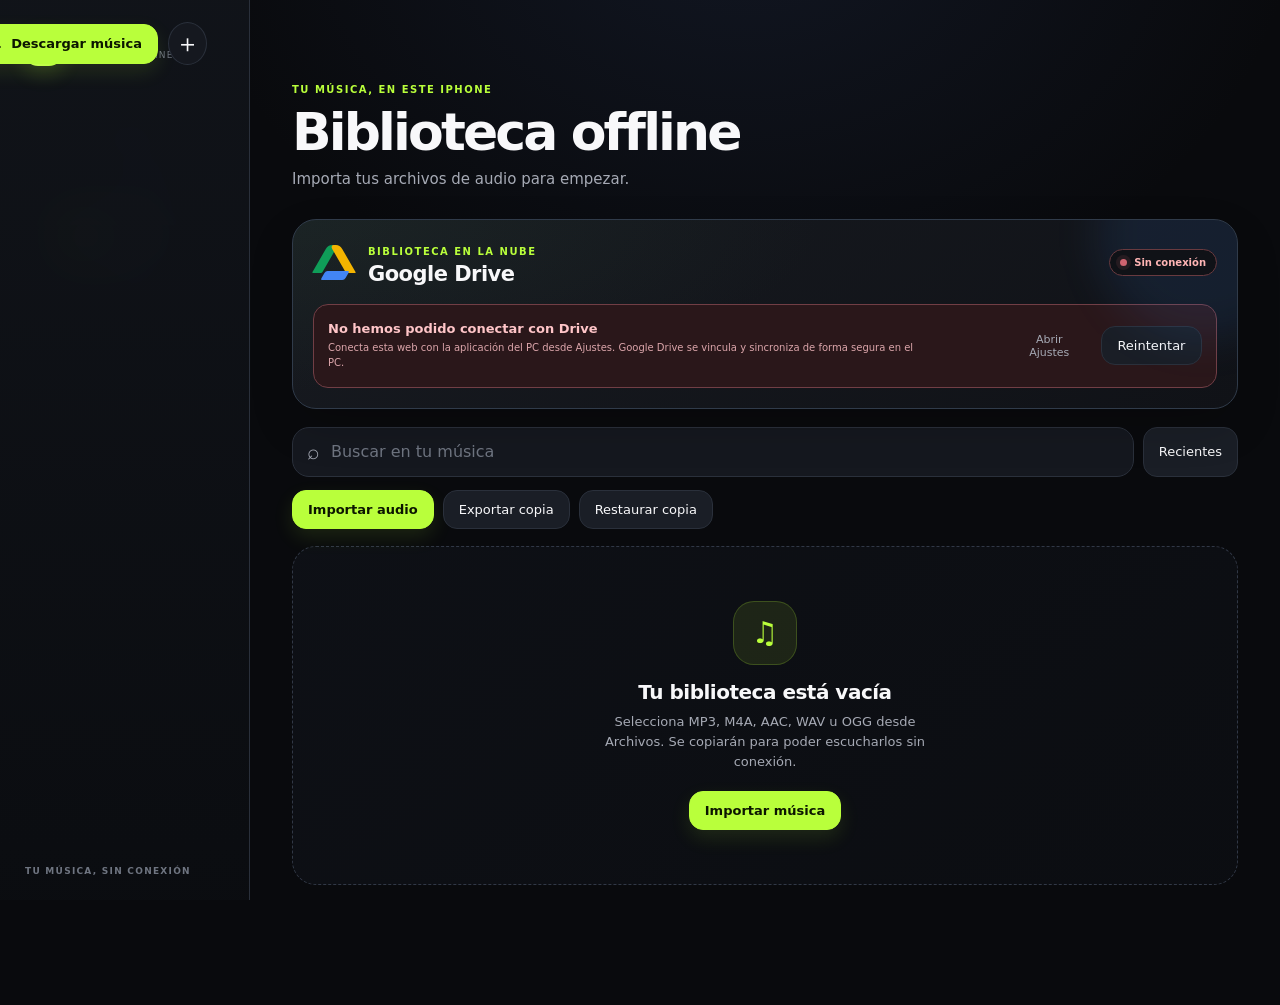
==== commit fddbb09f: "cambios de descarga" ====
--- a/prototype/index.html
+++ b/prototype/index.html
@@ -17,27 +17,27 @@
   <main class="app-shell">
     <header class="app-header">
       <div class="brand"><span class="brand-mark">♫</span><span><strong>YT-MP3</strong><small>STUDIO · OFFLINE</small></span></div>
-      <div class="header-actions"><span class="desktop-badge">Biblioteca privada</span><button class="icon-button" id="importButton" aria-label="Importar música" title="Importar música">＋</button></div>
+      <div class="header-actions"><span class="desktop-badge">Biblioteca privada</span><button class="primary desktop-download" id="desktopDownload" type="button"><span class="download-arrow" aria-hidden="true"></span>Descargar música</button><button class="icon-button" id="importButton" aria-label="Importar música" title="Importar música">＋</button></div>
       <input id="fileInput" type="file" accept="audio/*,.mp3,.m4a,.aac,.wav,.ogg" multiple hidden>
     </header>
 
     <section class="page" id="page-search">
-      <div class="hero"><span class="eyebrow">DESCARGA EN TU PC</span><h1>Buscar música</h1><p>El PC busca y convierte el audio; después puedes guardarlo en este iPhone.</p></div>
+      <div class="hero"><span class="eyebrow">DESCARGA EN TU PC</span><h1>Descargar música</h1><p>Busca una canción, artista o enlace. El PC la descargará y la añadirá a tu biblioteca de Google Drive.</p></div>
       <div class="server-banner" id="serverBanner"><span class="status-dot"></span><p><strong id="serverStatus">Servidor sin configurar</strong><small id="serverHint">Introduce la dirección y la clave en Ajustes.</small></p><button class="secondary" id="openServerSettings">Configurar</button></div>
-      <form class="remote-search" id="remoteSearchForm"><label class="search"><span>⌕</span><input id="remoteQuery" type="search" placeholder="Canción, artista o URL de YouTube" required></label><button class="primary" type="submit">Buscar</button></form>
+      <form class="remote-search" id="remoteSearchForm"><label class="search"><span>⌕</span><input id="remoteQuery" type="search" placeholder="Canción, artista o URL de YouTube" required></label><button class="primary" type="submit">Buscar para descargar</button></form>
       <div class="search-results" id="searchResults"></div>
       <section class="empty-state compact" id="searchEmpty"><div>⌕</div><h2>Busca desde el iPhone</h2><p>Tu petición viajará cifrada al PC. Solo descarga contenido propio o para el que tengas permiso.</p></section>
     </section>
 
     <section class="page" id="page-downloads">
-      <div class="hero"><span class="eyebrow">TRABAJO DEL PC</span><h1>Descargas</h1><p>Consulta el progreso y copia los MP3 terminados a la biblioteca del iPhone.</p></div>
+      <div class="hero"><span class="eyebrow">TRABAJO DEL PC</span><h1>Descargas</h1><p>Consulta el progreso y copia los MP3 terminados a la biblioteca del iPhone.</p><p class="drive-download-path" id="jobsDownloadPath" hidden></p></div>
       <button class="secondary refresh-jobs" id="refreshJobs">Actualizar</button>
       <div class="job-list" id="jobList"></div>
       <section class="empty-state compact" id="jobsEmpty"><div>↓</div><h2>No hay descargas</h2><p>Busca una canción y envíala al PC para verla aquí.</p></section>
     </section>
 
     <section class="page is-visible" id="page-library">
-      <div class="hero"><span class="eyebrow">TU MÚSICA, EN ESTE IPHONE</span><h1>Biblioteca offline</h1><p id="librarySummary">Importa tus archivos de audio para empezar.</p></div>
+      <div class="hero"><span class="eyebrow">TU MÚSICA, EN ESTE IPHONE</span><h1>Biblioteca offline</h1><p id="librarySummary">Importa tus archivos de audio para empezar.</p><button class="primary hero-download" id="libraryDownload" type="button"><span class="download-arrow" aria-hidden="true"></span>Descargar música nueva</button></div>
       <section class="drive-hub" id="driveHub" data-state="loading" aria-labelledby="driveHubTitle" aria-busy="true">
         <header class="drive-hub-head">
           <div class="drive-brand"><span class="drive-mark" aria-hidden="true"><i></i><i></i><i></i></span><div><span class="eyebrow">BIBLIOTECA EN LA NUBE</span><h2 id="driveHubTitle">Google Drive</h2></div></div>
@@ -57,6 +57,7 @@
             <div class="drive-actions"><button class="secondary" id="driveSync" type="button">Sincronizar</button><button class="quiet-button" id="driveDisconnect" type="button">Desconectar</button></div>
           </div>
           <p class="drive-sync-meta"><span id="driveSyncSummary">Preparando biblioteca…</span><small id="driveLastSync">Todavía no se ha sincronizado.</small></p>
+          <p class="drive-download-path" id="driveDownloadPath" hidden></p>
           <div class="drive-folders-head"><strong>Carpetas sincronizadas</strong><span id="driveFolderTotal"></span></div>
           <div class="drive-folder-list" id="driveFolderList" aria-live="polite"></div>
           <div class="drive-folder-empty" id="driveFolderEmpty" hidden><span aria-hidden="true">♪</span><p><strong>No hay carpetas con música</strong><small>Añade canciones a la carpeta vinculada de Drive y pulsa Sincronizar.</small></p></div>
@@ -86,7 +87,7 @@
   </main>
 
   <nav class="bottom-nav" aria-label="Navegación principal">
-    <button class="nav-item" data-page="search"><span>⌕</span>Buscar</button>
+    <button class="nav-item" data-page="search"><span class="download-arrow" aria-hidden="true"></span>Descargar</button>
     <button class="nav-item" data-page="downloads"><span>↓</span>Descargas</button>
     <button class="nav-item is-active" data-page="library" aria-current="page"><span>♫</span>Biblioteca</button>
     <button class="nav-item" data-page="playlists"><span>≡</span>Playlists</button>
--- a/prototype/styles.css
+++ b/prototype/styles.css
@@ -35,9 +35,12 @@
 @media(max-width:560px){.progress-row input[type=range]{height:30px;touch-action:pan-y}.progress-row input[type=range]::-webkit-slider-runnable-track{height:5px}.progress-row input[type=range]::-webkit-slider-thumb{width:18px;height:18px;margin-top:-6.5px;opacity:1}.progress-row input[type=range]::-moz-range-thumb{width:18px;height:18px}}
 .control-icon{position:relative;display:block;width:18px;height:18px;color:inherit}.icon-play{width:0;height:0;margin-left:2px;border-top:6px solid transparent;border-bottom:6px solid transparent;border-left:9px solid currentColor}.icon-pause{width:12px;height:14px;background:linear-gradient(90deg,currentColor 0 4px,transparent 4px 8px,currentColor 8px 12px)}.icon-previous::before,.icon-next::before{content:"";position:absolute;top:3px;border-top:6px solid transparent;border-bottom:6px solid transparent}.icon-previous::before{left:5px;border-right:9px solid currentColor}.icon-next::before{right:5px;border-left:9px solid currentColor}.icon-previous::after,.icon-next::after{content:"";position:absolute;top:3px;width:2px;height:12px;border-radius:2px;background:currentColor}.icon-previous::after{left:2px}.icon-next::after{right:2px}.icon-shuffle::before,.icon-shuffle::after{content:"";position:absolute;left:1px;width:14px;height:7px;border-right:2px solid currentColor}.icon-shuffle::before{top:1px;border-top:2px solid currentColor;border-radius:0 6px 0 0;transform:skewX(24deg)}.icon-shuffle::after{bottom:1px;border-bottom:2px solid currentColor;border-radius:0 0 6px 0;transform:skewX(-24deg)}.icon-repeat{width:17px;height:12px;border-top:2px solid currentColor;border-bottom:2px solid currentColor;border-radius:5px}.icon-repeat::before,.icon-repeat::after{content:"";position:absolute;width:0;height:0;border-top:3px solid transparent;border-bottom:3px solid transparent}.icon-repeat::before{top:-4px;right:-1px;border-left:5px solid currentColor}.icon-repeat::after{bottom:-4px;left:-1px;border-right:5px solid currentColor}
 .repeat-control .control-icon{position:relative;right:auto;bottom:auto;display:block;width:17px;height:12px;border-radius:5px;background:transparent;color:inherit;font-size:inherit}
+.desktop-download{display:none;align-items:center;gap:8px;height:40px;padding:0 15px}.hero-download{display:inline-flex;align-items:center;gap:9px;margin-top:18px}.download-arrow{position:relative;display:inline-block;width:18px!important;height:18px!important;flex:0 0 18px;margin:0!important;border-radius:0!important;background:transparent!important;box-shadow:none!important}.download-arrow::before{content:"";position:absolute;left:8px;top:1px;width:2px;height:11px;border-radius:2px;background:currentColor}.download-arrow::after{content:"";position:absolute;left:4px;top:7px;width:8px;height:8px;border-right:2px solid currentColor;border-bottom:2px solid currentColor;transform:rotate(45deg)}
+@media(min-width:1024px){.desktop-download{display:inline-flex}.hero-download{display:none}}
 
 /* Google Drive library */
 .drive-hub{position:relative;margin-bottom:18px;padding:20px;border:1px solid #303b4a;border-radius:24px;background:radial-gradient(80% 130% at 0 0,#24382f55,transparent 70%),linear-gradient(145deg,#171a20,#101217);box-shadow:0 18px 44px #00000026;overflow:hidden}.drive-hub::after{content:"";position:absolute;top:-90px;right:-70px;width:210px;height:210px;border-radius:50%;background:#4285f41a;filter:blur(20px);pointer-events:none}.drive-hub-head,.drive-account-row,.drive-actions,.drive-loading,.drive-error,.drive-folders-head{display:flex;align-items:center}.drive-hub-head{position:relative;z-index:1;justify-content:space-between;gap:16px;margin-bottom:18px}.drive-brand{display:flex;align-items:center;gap:13px}.drive-brand h2{margin:3px 0 0;font-size:21px;letter-spacing:-.025em}.drive-mark{position:relative;display:block;flex:0 0 auto;width:42px;height:38px}.drive-mark i{position:absolute;display:block}.drive-mark i:nth-child(1){left:7px;top:1px;width:10px;height:28px;border-radius:4px 4px 1px 1px;background:#0f9d58;transform:skew(-30deg)}.drive-mark i:nth-child(2){right:7px;top:1px;width:10px;height:28px;border-radius:4px 4px 1px 1px;background:#f4b400;transform:skew(30deg)}.drive-mark i:nth-child(3){left:10px;bottom:2px;width:24px;height:9px;border-radius:2px;background:#4285f4;transform:skew(-30deg)}.drive-mark.small{width:34px;height:31px;transform:scale(.8);transform-origin:left center}.drive-status{display:inline-flex;align-items:center;gap:7px;flex:0 0 auto;padding:7px 10px;border:1px solid #39414d;border-radius:999px;background:#101217;color:var(--muted);font-size:10px;font-weight:750}.drive-status i{width:7px;height:7px;border-radius:50%;background:#7b818c;box-shadow:0 0 0 4px #7b818c18}.drive-hub[data-state=connected] .drive-status{border-color:#3c563d;color:#c9eeac}.drive-hub[data-state=connected] .drive-status i{background:#65c466;box-shadow:0 0 0 4px #65c4661c}.drive-hub[data-state=error] .drive-status{border-color:#693a3f;color:#ffb5b5}.drive-hub[data-state=error] .drive-status i{background:#d26470;box-shadow:0 0 0 4px #d264701c}.drive-hub[data-state=loading] .drive-status i,.drive-hub[data-state=connecting] .drive-status i,.drive-hub[data-state=syncing] .drive-status i{background:#edc969;animation:drivePulse 1.2s ease-in-out infinite}.drive-loading{min-height:112px;justify-content:center;gap:14px;color:var(--muted)}.drive-loading strong,.drive-loading small{display:block}.drive-loading strong{color:var(--text);font-size:14px}.drive-loading small{margin-top:4px;font-size:11px}.drive-spinner{width:24px;height:24px;border:3px solid #3c424c;border-top-color:var(--accent);border-radius:50%;animation:driveSpin .8s linear infinite}.drive-disconnected{display:grid;gap:14px;max-width:680px}.drive-disconnected h3{margin:0 0 6px;font-size:18px;letter-spacing:-.02em}.drive-disconnected p{margin:0;color:var(--muted);font-size:13px;line-height:1.55}.drive-benefits{display:flex;gap:8px;flex-wrap:wrap}.drive-benefits span{display:inline-flex;align-items:center;gap:7px;padding:8px 10px;border:1px solid #303944;border-radius:11px;background:#101319;color:#c8ccd2;font-size:11px}.drive-benefits i{display:grid;place-items:center;width:18px;height:18px;border-radius:50%;background:#b9ff3b16;color:var(--accent);font-style:normal;font-weight:900}.drive-connect{justify-self:start;display:inline-flex;align-items:center;gap:10px}.google-g{display:grid;place-items:center;width:22px;height:22px;border-radius:50%;background:white;color:#4285f4;font-family:Arial,sans-serif;font-size:14px;font-weight:900}.drive-disconnected>small{color:var(--faint);font-size:10px;line-height:1.45}.drive-connected{display:grid;gap:16px}.drive-account-row{gap:11px;padding:12px;border:1px solid #303944;border-radius:16px;background:#0e1116}.drive-avatar{display:grid;place-items:center;flex:0 0 auto;width:40px;height:40px;border-radius:50%;background:linear-gradient(135deg,#4285f4,#34a853);color:white;font-size:15px;font-weight:850;box-shadow:inset 0 0 0 2px #ffffff22}.drive-account{min-width:0;flex:1}.drive-account strong,.drive-account small{display:block;overflow:hidden;text-overflow:ellipsis;white-space:nowrap}.drive-account strong{font-size:13px}.drive-account small{margin-top:3px;color:var(--muted);font-size:10px}.drive-actions{gap:7px}.drive-actions button{margin:0}.quiet-button{border:0;background:transparent;color:var(--muted);padding:9px 10px;border-radius:10px;font-size:11px}.quiet-button:hover{background:#ffffff0a;color:var(--text)}.drive-sync-meta{display:flex;justify-content:space-between;gap:10px;margin:0;color:#dfe4e9;font-size:12px}.drive-sync-meta small{color:var(--muted);font-size:10px}.drive-folders-head{justify-content:space-between;padding-top:2px}.drive-folders-head strong{font-size:12px}.drive-folders-head span{color:var(--muted);font-size:10px}.drive-folder-list{display:grid;grid-template-columns:repeat(2,minmax(0,1fr));gap:8px}.drive-folder{display:grid;grid-template-columns:auto minmax(0,1fr) auto;align-items:center;gap:11px;min-height:64px;padding:11px;border:1px solid #303944;border-radius:15px;background:linear-gradient(120deg,#171b20,#111318);transition:border-color .18s,background .18s,box-shadow .18s}.drive-folder:hover{border-color:#445365;background:#1a1e25}.drive-folder.is-highlighted{border-color:var(--accent);box-shadow:0 0 0 3px var(--accent-soft)}.drive-folder-icon{position:relative;width:35px;height:27px;border-radius:5px;background:#f3bd43}.drive-folder-icon::before{content:"";position:absolute;left:2px;top:-5px;width:16px;height:8px;border-radius:4px 4px 0 0;background:#f3bd43}.drive-folder strong,.drive-folder small{display:block;overflow:hidden;text-overflow:ellipsis;white-space:nowrap}.drive-folder strong{font-size:12px}.drive-folder small{margin-top:4px;color:var(--muted);font-size:9px}.drive-folder-count{display:grid;place-items:center;min-width:25px;height:25px;padding:0 6px;border-radius:999px;background:#ffffff0a;color:#cfd3d8;font-size:10px;font-weight:800}.drive-remote-tracks{grid-column:1/-1;display:grid;gap:5px;margin-top:9px}.drive-remote-tracks>div{display:flex;align-items:center;justify-content:space-between;gap:8px;padding-top:7px;border-top:1px solid #ffffff0a;color:var(--muted);font-size:10px}.drive-folder-empty{display:flex;align-items:center;gap:12px;padding:15px;border:1px dashed #35404c;border-radius:15px;color:var(--muted)}.drive-folder-empty>span{display:grid;place-items:center;width:36px;height:36px;border-radius:11px;background:#ffffff08;color:var(--accent);font-size:17px}.drive-folder-empty p{margin:0}.drive-folder-empty strong,.drive-folder-empty small{display:block}.drive-folder-empty strong{color:var(--text);font-size:12px}.drive-folder-empty small{margin-top:4px;font-size:10px}.drive-error{justify-content:space-between;gap:16px;min-height:84px;padding:14px;border:1px solid #713e45;border-radius:15px;background:#2a171a}.drive-error strong,.drive-error small{display:block}.drive-error strong{color:#ffc5c8;font-size:13px}.drive-error small{max-width:600px;margin-top:5px;color:#dba5aa;font-size:10px;line-height:1.45}.drive-error button{margin:0;flex:0 0 auto}.drive-playlist{position:relative}.drive-playlist-icon{background:linear-gradient(135deg,#4285f4,#0f9d58)}.remote-pill{margin-left:auto;padding:5px 7px;border:1px solid #3c5741;border-radius:999px;color:#bce6c1;font-size:8px;font-weight:800;text-transform:uppercase;letter-spacing:.06em}
 @keyframes driveSpin{to{transform:rotate(360deg)}}@keyframes drivePulse{50%{opacity:.45;transform:scale(.82)}}
 @media(max-width:620px){.drive-hub{padding:16px;border-radius:20px}.drive-hub-head{align-items:flex-start}.drive-brand{gap:9px}.drive-brand h2{font-size:18px}.drive-mark{transform:scale(.86);transform-origin:left top;margin-right:-5px}.drive-status{padding:6px 8px}.drive-benefits{display:grid}.drive-connect{width:100%;justify-content:center}.drive-account-row{align-items:flex-start;flex-wrap:wrap}.drive-account{padding-top:4px}.drive-actions{width:100%;padding-left:51px}.drive-actions .secondary{flex:1}.drive-sync-meta{display:grid;gap:3px}.drive-folder-list{grid-template-columns:1fr}.drive-error{align-items:flex-start;flex-direction:column}.drive-error button{width:100%}}
 .drive-error-actions{display:flex;align-items:center;gap:7px;flex:0 0 auto}.drive-error-actions button{margin:0;flex:1}@media(max-width:620px){.drive-error-actions{width:100%}}
+.drive-download-path{margin:6px 0 0;font-size:.82rem;line-height:1.45;opacity:.75;word-break:break-word}.drive-download-path.is-warning{opacity:1;color:#f3b34a}
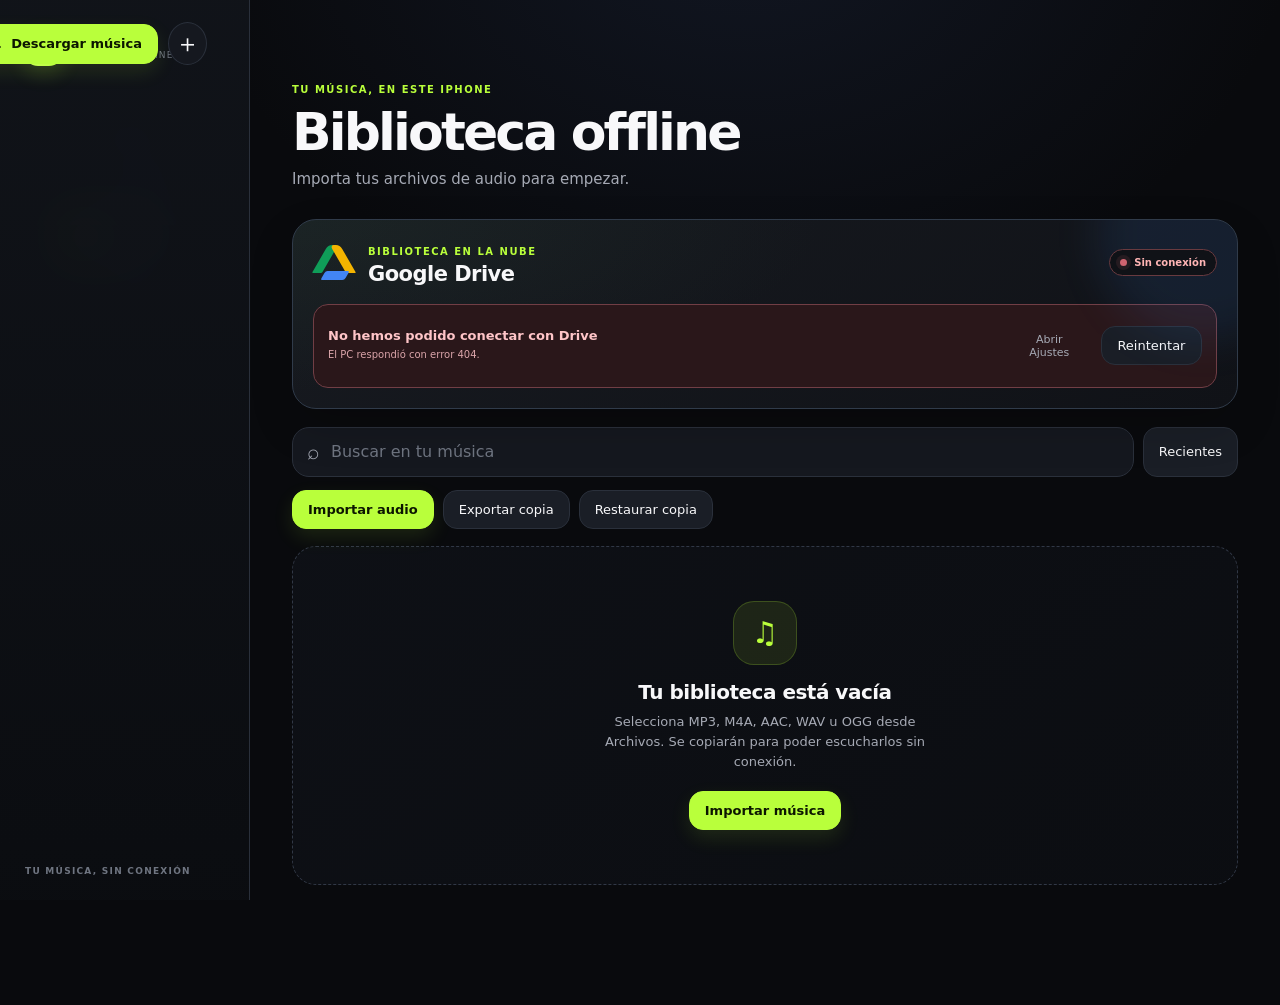
==== commit ce9bcd98: "parches" ====
--- a/prototype/index.html
+++ b/prototype/index.html
@@ -23,7 +23,7 @@
 
     <section class="page" id="page-search">
       <div class="hero"><span class="eyebrow">DESCARGA EN TU PC</span><h1>Descargar música</h1><p>Busca una canción, artista o enlace. El PC la descargará y la añadirá a tu biblioteca de Google Drive.</p></div>
-      <div class="server-banner" id="serverBanner"><span class="status-dot"></span><p><strong id="serverStatus">Servidor sin configurar</strong><small id="serverHint">Introduce la dirección y la clave en Ajustes.</small></p><button class="secondary" id="openServerSettings">Configurar</button></div>
+      <div class="server-banner" id="serverBanner"><span class="status-dot"></span><p><strong id="serverStatus">Comprobando el PC…</strong><small id="serverHint">La descarga se realiza en el PC que sirve esta web.</small></p></div>
       <form class="remote-search" id="remoteSearchForm"><label class="search"><span>⌕</span><input id="remoteQuery" type="search" placeholder="Canción, artista o URL de YouTube" required></label><button class="primary" type="submit">Buscar para descargar</button></form>
       <div class="search-results" id="searchResults"></div>
       <section class="empty-state compact" id="searchEmpty"><div>⌕</div><h2>Busca desde el iPhone</h2><p>Tu petición viajará cifrada al PC. Solo descarga contenido propio o para el que tengas permiso.</p></section>
@@ -80,7 +80,6 @@
     <section class="page" id="page-settings">
       <div class="hero"><span class="eyebrow">PC + IPHONE</span><h1>Ajustes</h1><p>Usa Google Drive para llevar tu música descargada del PC a este iPhone.</p></div>
       <section class="settings-card drive-settings"><div class="settings-card-title"><span class="drive-mark small" aria-hidden="true"><i></i><i></i><i></i></span><div><span class="eyebrow">GOOGLE DRIVE</span><h2>Sincronización de la biblioteca</h2></div></div><p>La conexión, las carpetas y el historial de sincronización se gestionan desde Biblioteca.</p><button class="secondary" id="openDriveLibrary" type="button">Abrir Google Drive</button><div class="privacy-note"><strong>Tu cuenta sigue siendo tuya.</strong><span>Google gestiona el acceso. Puedes desconectar Drive cuando quieras sin borrar tus canciones locales.</span></div></section>
-      <details class="settings-card"><summary><strong>Opcional: servidor directo desde el PC</strong></summary><p>Google Drive es el método recomendado. Abre esta sección solo si quieres configurar el servidor avanzado con Tailscale.</p><label class="field"><span>Dirección HTTPS de Tailscale</span><input id="serverUrl" type="url" inputmode="url" autocomplete="url" placeholder="https://tu-pc.tu-red.ts.net"></label><label class="field"><span>Clave mostrada por el PC</span><input id="serverToken" type="password" autocomplete="off" placeholder="Clave personal del servidor"></label><div class="setting-actions"><button class="primary" id="saveServer">Guardar y probar</button><button class="secondary" id="toggleToken">Mostrar clave</button></div><p class="connection-result" id="connectionResult">Todavía no se ha probado la conexión.</p><small>La clave se guarda únicamente en este iPhone. No abras el puerto 8766 en el router.</small></details>
       <section class="settings-card"><h2>Almacenamiento local</h2><p id="storageUsage">Calculando espacio disponible…</p><button class="secondary" id="requestPersistence">Proteger datos en Safari</button><small>Safari decide si concede almacenamiento persistente. Aun así, conserva una copia de seguridad.</small></section>
       <section class="settings-card"><h2>Información</h2><p>YT-MP3 Studio PWA guarda únicamente los audios que importas y sus metadatos dentro del navegador.</p><button class="danger" id="clearLibrary">Borrar biblioteca de este iPhone</button></section>
     </section>
--- a/prototype/styles.css
+++ b/prototype/styles.css
@@ -9,12 +9,12 @@
 .hero{padding:25px 2px 19px}.eyebrow{color:var(--accent);font-size:10px;letter-spacing:.15em;font-weight:800}.hero h1{font-size:clamp(32px,9vw,42px);line-height:1;letter-spacing:-.055em;margin:9px 0 10px}.hero p,.settings-card p{margin:0;color:var(--muted);line-height:1.5;font-size:14px;max-width:570px}
 .notice{display:flex;gap:11px;padding:14px 15px;border:1px solid #33412d;border-radius:18px;background:linear-gradient(135deg,#182017,#121816);margin:1px 0 17px}.notice span{color:var(--accent);font-weight:800}.notice p{margin:0;font-size:12px;line-height:1.5;color:#c2c7c0}
 .drive-guide{padding:18px;border:1px solid #3d5030;border-radius:24px;background:radial-gradient(80% 100% at 0 0,#273a205c,transparent 70%),linear-gradient(145deg,#182017,#111612);margin:1px 0 17px;box-shadow:0 18px 40px #0002}.drive-guide-head{display:flex;align-items:flex-start;gap:13px}.drive-guide-head h2{margin:5px 0 4px;font-size:19px;letter-spacing:-.025em}.drive-guide-head p{margin:0;color:var(--muted);font-size:12px}.drive-icon{display:grid;place-items:center;flex:0 0 auto;width:42px;height:42px;border:1px solid #59713f;border-radius:14px;background:#b9ff3b14;color:var(--accent);font-size:21px}.drive-steps,.settings-steps{list-style:none;margin:17px 0;padding:0;display:grid;gap:9px}.drive-steps li,.settings-steps li{display:flex;align-items:flex-start;gap:10px}.drive-steps li>span,.settings-steps li>span{display:grid;place-items:center;flex:0 0 auto;width:23px;height:23px;border-radius:8px;background:var(--accent);color:var(--accent-ink);font-size:11px;font-weight:900}.drive-steps strong,.drive-steps small{display:block}.drive-steps strong{font-size:13px}.drive-steps small{margin-top:2px;color:var(--muted);font-size:11px;line-height:1.4}.drive-guide-action{display:flex;align-items:center;gap:12px;padding-top:14px;border-top:1px solid #34422d}.drive-guide-action small{color:var(--muted);font-size:10px;line-height:1.35}
-.toolbar,.library-actions,.new-playlist{display:flex;gap:9px;margin:13px 0}.search{display:flex;align-items:center;flex:1;gap:9px;min-width:0;background:var(--surface);border:1px solid var(--line);padding:0 14px;border-radius:17px;transition:.2s}.search:focus-within{background:var(--surface-raised);border-color:#667548;box-shadow:0 0 0 3px var(--accent-soft)}.search span{color:var(--muted);font-size:21px}.search input,.new-playlist input{border:0;outline:0;background:transparent;color:var(--text);width:100%;height:48px}.search input::placeholder,.new-playlist input::placeholder,.field input::placeholder{color:var(--faint)}
+.toolbar,.library-actions,.new-playlist{display:flex;gap:9px;margin:13px 0}.search{display:flex;align-items:center;flex:1;gap:9px;min-width:0;background:var(--surface);border:1px solid var(--line);padding:0 14px;border-radius:17px;transition:.2s}.search:focus-within{background:var(--surface-raised);border-color:#667548;box-shadow:0 0 0 3px var(--accent-soft)}.search span{color:var(--muted);font-size:21px}.search input,.new-playlist input{border:0;outline:0;background:transparent;color:var(--text);width:100%;height:48px}.search input::placeholder,.new-playlist input::placeholder{color:var(--faint)}
 .pill,.secondary,.primary,.danger{border:1px solid var(--line);border-radius:14px;padding:11px 15px;background:var(--surface-raised);color:var(--text);font-size:13px;white-space:nowrap;transition:transform .18s,background .18s,border-color .18s}.pill:hover,.secondary:hover{background:var(--surface-hover);border-color:#3c4654}.primary{background:var(--accent);color:var(--accent-ink);border-color:var(--accent);font-weight:850;box-shadow:0 8px 20px #b9ff3b1c}.primary:hover{transform:translateY(-1px);background:#ceff71}.danger{border-color:#70393d;color:#ffb5b5;background:#251619}.danger:hover{background:#351a1e}.file-label{display:inline-flex;align-items:center}
 .track-list,.playlist-list{display:grid;gap:9px;margin-top:17px}.track{display:grid;grid-template-columns:52px 1fr auto;align-items:center;gap:12px;padding:10px;border:1px solid var(--line);border-radius:18px;background:linear-gradient(120deg,#171a20,#121419);box-shadow:0 8px 20px #00000014;transition:.2s}.track:hover{transform:translateY(-1px);border-color:#3a424e;background:var(--surface-raised)}.cover{display:grid;place-items:center;width:52px;height:52px;border:0;border-radius:14px;background:linear-gradient(135deg,#5939ba,#f4438c);overflow:hidden;color:white;font-size:20px;box-shadow:inset 0 0 0 1px #fff2}.cover img{width:100%;height:100%;object-fit:cover}.track-main{min-width:0}.track-main strong,.track-main small{display:block;overflow:hidden;text-overflow:ellipsis;white-space:nowrap}.track-main strong{font-size:14px;letter-spacing:-.01em}.track-main small{font-size:12px;color:var(--muted);margin-top:4px}.track-actions{display:flex;align-items:center;gap:2px}.track-actions button{border:0;border-radius:50%;background:transparent;color:var(--muted);font-size:20px;padding:8px}.track-actions button:hover{background:#ffffff0c;color:var(--accent)}
 .empty-state{text-align:center;padding:54px 18px;border:1px dashed #313846;border-radius:24px;background:linear-gradient(145deg,#15182075,#10121775)}.empty-state>div{display:grid;place-items:center;margin:auto auto 15px;width:64px;height:64px;border-radius:21px;background:var(--accent-soft);box-shadow:inset 0 0 0 1px #b9ff3b33;color:var(--accent);font-size:30px}.empty-state h2{margin:0 0 8px;font-size:20px;letter-spacing:-.025em}.empty-state p{color:var(--muted);font-size:13px;line-height:1.55;margin:0 auto 19px;max-width:360px}.compact{padding:39px 18px}
 .playlist{display:flex;align-items:center;gap:13px;text-align:left;width:100%;padding:12px;border:1px solid var(--line);border-radius:18px;background:linear-gradient(120deg,#171a20,#121419);color:var(--text);transition:.2s}.playlist:hover{border-color:#3a424e;background:var(--surface-raised)}.playlist-icon{display:grid;place-items:center;width:48px;height:48px;border-radius:14px;background:linear-gradient(135deg,#344eac,#8c43c7);color:white;font-size:22px}.playlist strong,.playlist small{display:block}.playlist small{margin-top:4px;color:var(--muted);font-size:12px}
-.settings-card{margin:13px 0;padding:18px;border:1px solid var(--line);border-radius:21px;background:linear-gradient(145deg,#171a20,#111318);box-shadow:0 12px 28px #0000001a}.settings-card h2{margin:0 0 8px;font-size:17px;letter-spacing:-.02em}.settings-card button{margin-top:14px}.settings-card small{display:block;color:var(--muted);font-size:11px;line-height:1.48;margin-top:10px}.settings-card summary{cursor:pointer;color:var(--text)}.settings-card[open] summary{margin-bottom:12px}
+.settings-card{margin:13px 0;padding:18px;border:1px solid var(--line);border-radius:21px;background:linear-gradient(145deg,#171a20,#111318);box-shadow:0 12px 28px #0000001a}.settings-card h2{margin:0 0 8px;font-size:17px;letter-spacing:-.02em}.settings-card button{margin-top:14px}.settings-card small{display:block;color:var(--muted);font-size:11px;line-height:1.48;margin-top:10px}
 .drive-settings{border-color:#3d5030;background:radial-gradient(60% 90% at 0 0,#273a203d,transparent 70%),linear-gradient(145deg,#171b16,#111318)}.settings-card-title{display:flex;align-items:center;gap:12px}.settings-card-title h2{margin:4px 0 0}.settings-steps li p{margin:1px 0 0;font-size:13px}.privacy-note{display:grid;gap:3px;margin-top:15px;padding:13px 14px;border:1px solid #364130;border-radius:14px;background:#0e130f}.privacy-note strong{font-size:12px;color:#dfffb0}.privacy-note span{font-size:11px;line-height:1.45;color:var(--muted)}
 .bottom-nav{position:fixed;z-index:4;bottom:0;left:0;right:0;padding:9px max(14px,env(safe-area-inset-right)) calc(9px + env(safe-area-inset-bottom)) max(14px,env(safe-area-inset-left));display:flex;justify-content:center;gap:3px;border-top:1px solid #2d333d;background:#111319eb;backdrop-filter:blur(22px)}.nav-item{display:grid;place-items:center;flex:1;gap:4px;min-width:0;border:0;border-radius:15px;padding:7px 3px;background:transparent;color:var(--muted);font-size:10px;transition:.2s}.nav-item span{font-size:20px;line-height:1}.nav-item.is-active{color:var(--accent)}.nav-item.is-active span{display:grid;place-items:center;width:31px;height:31px;margin-top:-4px;border-radius:11px;background:var(--accent);color:var(--accent-ink);box-shadow:0 6px 18px #b9ff3b22}
 .player{position:fixed;z-index:3;left:8px;right:8px;bottom:76px;max-width:744px;margin:auto;display:grid;grid-template-columns:minmax(0,1fr) auto;align-items:center;gap:11px;padding:12px 14px 10px;border:1px solid #303844;border-radius:20px 20px 12px 12px;background:#171a21f2;box-shadow:var(--shadow);backdrop-filter:blur(20px)}.art-button{width:44px;height:44px;border:0;border-radius:50%;background:linear-gradient(135deg,#d8ff74,var(--accent));color:var(--accent-ink);font-size:15px;box-shadow:0 6px 17px #b9ff3b2e}.now-playing{min-width:0}.now-playing strong,.now-playing small{display:block;overflow:hidden;text-overflow:ellipsis;white-space:nowrap}.now-playing strong{font-size:14px}.now-playing small{font-size:12px;color:var(--muted);margin-top:3px}.player-controls{display:flex;align-items:center;gap:7px}.player-control{display:grid;place-items:center;width:34px;height:34px;border:0;border-radius:50%;background:transparent;color:var(--text);font-size:24px;line-height:1;transition:.18s}.player-control:hover{background:#ffffff12;color:var(--accent)}.progress-row{grid-column:1/-1;display:grid;grid-template-columns:35px 1fr 35px;align-items:center;gap:8px;font-size:10px;color:var(--muted);font-variant-numeric:tabular-nums}.progress-row input[type=range]{appearance:none;-webkit-appearance:none;width:100%;height:22px;margin:0;background:transparent;cursor:pointer}.progress-row input[type=range]::-webkit-slider-runnable-track{height:5px;border-radius:999px;background:linear-gradient(90deg,var(--accent) 0 var(--progress,0%),#3a404a var(--progress,0%) 100%)}.progress-row input[type=range]::-webkit-slider-thumb{-webkit-appearance:none;width:17px;height:17px;margin-top:-6px;border:3px solid var(--accent-ink);border-radius:50%;background:var(--accent);box-shadow:0 2px 8px #0007}.progress-row input[type=range]::-moz-range-track{height:5px;border-radius:999px;background:#3a404a}.progress-row input[type=range]::-moz-range-progress{height:5px;border-radius:999px;background:var(--accent)}.progress-row input[type=range]::-moz-range-thumb{width:13px;height:13px;border:3px solid var(--accent-ink);border-radius:50%;background:var(--accent)}
@@ -23,7 +23,7 @@
 .player-main{display:contents}.player-controls{grid-column:2;display:flex;align-items:center;justify-content:center;gap:6px}.player-control,.art-button{display:grid;place-items:center;width:38px;height:38px;padding:0;border:0;border-radius:50%;background:transparent;color:#a9adb5;font-family:"Segoe UI Symbol","Segoe UI",sans-serif;font-size:15px;font-weight:700;line-height:1;box-shadow:none;transition:color .16s,background .16s,transform .16s}.player-control:hover{background:#ffffff0c;color:#fff}.player-control:active,.art-button:active{transform:scale(.93)}.player-control.is-active{color:var(--accent)}.player-control:focus-visible,.art-button:focus-visible{outline:2px solid var(--accent);outline-offset:2px}.art-button{width:44px;height:44px;background:#fff;color:#080a0d;font-size:17px;box-shadow:0 5px 18px #0008}.art-button:hover{background:#f2f4f3;transform:scale(1.04)}.repeat-control{position:relative}.repeat-control span{position:absolute;right:3px;bottom:4px;display:grid;width:12px;height:12px;place-items:center;border-radius:50%;background:var(--accent);color:var(--accent-ink);font-family:inherit;font-size:7px;font-weight:900}.repeat-control span[hidden]{display:none}.player-balance{display:none}
 .progress-row{grid-column:1/-1;display:grid;grid-template-columns:38px minmax(0,1fr) 38px;align-items:center;gap:8px;color:#a9adb5;font-size:10px;font-variant-numeric:tabular-nums}.progress-row span:last-child{text-align:right}.progress-row input[type=range]{appearance:none;-webkit-appearance:none;width:100%;height:24px;margin:0;background:transparent;cursor:pointer;touch-action:none}.progress-row input[type=range]::-webkit-slider-runnable-track{height:4px;border-radius:999px;background:linear-gradient(90deg,#f7f7f8 0 var(--progress,0%),#575b61 var(--progress,0%) 100%)}.progress-row input[type=range]::-webkit-slider-thumb{-webkit-appearance:none;width:14px;height:14px;margin-top:-5px;border:0;border-radius:50%;background:#fff;box-shadow:0 2px 7px #0008;opacity:0;transition:opacity .15s}.progress-row input[type=range]:hover::-webkit-slider-thumb,.progress-row input[type=range]:focus-visible::-webkit-slider-thumb{opacity:1}.progress-row input[type=range]::-moz-range-track{height:4px;border-radius:999px;background:#575b61}.progress-row input[type=range]::-moz-range-progress{height:4px;border-radius:999px;background:#f7f7f8}.progress-row input[type=range]::-moz-range-thumb{width:14px;height:14px;border:0;border-radius:50%;background:#fff;box-shadow:0 2px 7px #0008}
 dialog{border:1px solid #303844;border-radius:23px;background:var(--surface);color:var(--text);max-width:min(430px,calc(100vw - 28px));padding:0;box-shadow:0 25px 70px #000c}dialog::backdrop{background:#000a;backdrop-filter:blur(4px)}.menu,.playlist-dialog{padding:20px;display:grid;gap:10px}.menu h2,.playlist-dialog h2{margin:0;font-size:20px;letter-spacing:-.025em}.menu button{padding:13px;text-align:left;border:1px solid var(--line);border-radius:13px;background:var(--surface-raised);color:var(--text)}.menu label{display:grid;gap:7px;color:var(--muted);font-size:12px}.menu select{padding:11px;border:1px solid var(--line);border-radius:12px;background:#101217;color:var(--text)}.dialog-head{display:flex;justify-content:space-between;align-items:flex-start}.dialog-head .icon-button{width:34px;height:34px;font-size:23px}.playlist-dialog{min-width:min(430px,calc(100vw - 28px));max-height:80vh}.playlist-dialog #playlistTracks{overflow:auto;display:grid;gap:8px}.toast{position:fixed;z-index:9;left:50%;bottom:153px;transform:translate(-50%,15px);width:max-content;max-width:calc(100vw - 32px);padding:12px 15px;border-radius:14px;background:var(--accent);color:var(--accent-ink);font-size:13px;font-weight:800;box-shadow:var(--shadow);opacity:0;transition:.2s}.toast.show{opacity:1;transform:translate(-50%,0)}[hidden]{display:none!important}
-.server-banner{display:grid;grid-template-columns:auto 1fr auto;align-items:center;gap:11px;padding:14px;border:1px solid var(--line);border-radius:19px;background:linear-gradient(120deg,#171a20,#121419);margin-bottom:14px}.status-dot{width:10px;height:10px;border-radius:50%;background:#bc6a6a;box-shadow:0 0 0 5px #bc6a6a18}.server-banner.online{border-color:#566b38}.server-banner.online .status-dot{background:var(--accent);box-shadow:0 0 0 5px #b9ff3b18}.server-banner strong,.server-banner small{display:block}.server-banner strong{font-size:13px}.server-banner small{color:var(--muted);font-size:11px;margin-top:3px}.remote-search{display:grid;grid-template-columns:1fr auto;gap:9px;margin-bottom:16px}.remote-search input,.field input{width:100%;border:1px solid var(--line);border-radius:16px;background:var(--surface);color:var(--text);padding:13px 14px;outline:0}.remote-search input:focus,.field input:focus{border-color:#72834e;box-shadow:0 0 0 3px var(--accent-soft)}.search-results,.job-list{display:grid;gap:10px}.remote-result{display:grid;grid-template-columns:58px 1fr auto;align-items:center;gap:12px;padding:11px;border:1px solid var(--line);border-radius:18px;background:linear-gradient(120deg,#171a20,#121419)}.result-art{display:grid;place-items:center;width:58px;height:58px;border-radius:14px;background:linear-gradient(135deg,#4932a5,#e04896);overflow:hidden;font-size:23px}.result-art img{width:100%;height:100%;object-fit:cover}.remote-result strong,.remote-result small{display:block}.remote-result strong{font-size:14px}.remote-result small{color:var(--muted);font-size:11px;margin-top:4px}.loading,.error-card{padding:18px;border:1px solid var(--line);border-radius:17px;color:var(--muted);text-align:center}.error-card{border-color:#70393d;color:#ffb5b5;background:#251619}.refresh-jobs{margin-bottom:13px}.remote-job{padding:15px;border:1px solid var(--line);border-radius:19px;background:linear-gradient(120deg,#171a20,#121419)}.job-head{display:flex;justify-content:space-between;align-items:flex-start;gap:10px}.job-head strong,.job-head small{display:block}.job-head small{color:var(--muted);font-size:11px;margin-top:4px}.job-state{font-size:10px;text-transform:uppercase;color:#edcd7a}.job-state.state-completed{color:var(--accent)}.job-state.state-failed{color:var(--danger)}.job-progress{height:6px;margin-top:12px;border-radius:8px;background:#303640;overflow:hidden}.job-progress i{display:block;height:100%;border-radius:inherit;background:var(--accent);box-shadow:0 0 14px #b9ff3b88}.job-error{margin-top:8px;color:#ffb5b5;font-size:11px}.field{display:grid;gap:7px;margin-top:14px;color:var(--muted);font-size:12px}.setting-actions{display:flex;gap:8px;flex-wrap:wrap}.connection-result{min-height:18px;color:var(--muted);font-size:11px;margin-top:11px}
+.server-banner{display:grid;grid-template-columns:auto 1fr;align-items:center;gap:11px;padding:14px;border:1px solid var(--line);border-radius:19px;background:linear-gradient(120deg,#171a20,#121419);margin-bottom:14px}.status-dot{width:10px;height:10px;border-radius:50%;background:#bc6a6a;box-shadow:0 0 0 5px #bc6a6a18}.server-banner.online{border-color:#566b38}.server-banner.online .status-dot{background:var(--accent);box-shadow:0 0 0 5px #b9ff3b18}.server-banner strong,.server-banner small{display:block}.server-banner strong{font-size:13px}.server-banner small{color:var(--muted);font-size:11px;margin-top:3px}.remote-search{display:grid;grid-template-columns:1fr auto;gap:9px;margin-bottom:16px}.remote-search input{width:100%;border:1px solid var(--line);border-radius:16px;background:var(--surface);color:var(--text);padding:13px 14px;outline:0}.remote-search input:focus{border-color:#72834e;box-shadow:0 0 0 3px var(--accent-soft)}.search-results,.job-list{display:grid;gap:10px}.remote-result{display:grid;grid-template-columns:58px 1fr auto;align-items:center;gap:12px;padding:11px;border:1px solid var(--line);border-radius:18px;background:linear-gradient(120deg,#171a20,#121419)}.result-art{display:grid;place-items:center;width:58px;height:58px;border-radius:14px;background:linear-gradient(135deg,#4932a5,#e04896);overflow:hidden;font-size:23px}.result-art img{width:100%;height:100%;object-fit:cover}.remote-result strong,.remote-result small{display:block}.remote-result strong{font-size:14px}.remote-result small{color:var(--muted);font-size:11px;margin-top:4px}.loading,.error-card{padding:18px;border:1px solid var(--line);border-radius:17px;color:var(--muted);text-align:center}.error-card{border-color:#70393d;color:#ffb5b5;background:#251619}.refresh-jobs{margin-bottom:13px}.remote-job{padding:15px;border:1px solid var(--line);border-radius:19px;background:linear-gradient(120deg,#171a20,#121419)}.job-head{display:flex;justify-content:space-between;align-items:flex-start;gap:10px}.job-head strong,.job-head small{display:block}.job-head small{color:var(--muted);font-size:11px;margin-top:4px}.job-state{font-size:10px;text-transform:uppercase;color:#edcd7a}.job-state.state-completed{color:var(--accent)}.job-state.state-failed{color:var(--danger)}.job-progress{height:6px;margin-top:12px;border-radius:8px;background:#303640;overflow:hidden}.job-progress i{display:block;height:100%;border-radius:inherit;background:var(--accent);box-shadow:0 0 14px #b9ff3b88}.job-error{margin-top:8px;color:#ffb5b5;font-size:11px}
 @media(min-width:761px){.bottom-nav{max-width:760px;margin:auto;border-inline:1px solid var(--line);border-radius:16px 16px 0 0}.app-shell{padding-inline:26px}.player{border-radius:20px}.hero{padding-top:31px}.drive-steps{grid-template-columns:repeat(3,1fr)}.drive-steps li{padding-right:12px}.drive-guide-action{justify-content:flex-start}}
 @media(min-width:1024px){body{background:radial-gradient(62% 62% at 58% -10%,#2635584a 0%,transparent 70%),var(--bg)}.app-shell{max-width:none;margin:0;padding:0 42px 120px 292px}.app-header{position:fixed;z-index:5;inset:0 auto 0 0;width:250px;height:auto;padding:27px 24px;align-items:flex-start;border-right:1px solid var(--line);background:linear-gradient(180deg,#11141af5,#0b0d11f7);backdrop-filter:blur(24px)}.app-header:after{content:"TU MÚSICA, SIN CONEXIÓN";position:absolute;left:25px;bottom:24px;color:var(--faint);font-size:9px;font-weight:800;letter-spacing:.14em}.header-actions{position:fixed;z-index:4;top:22px;right:42px}.desktop-badge{display:inline-flex;align-items:center;height:36px;padding:0 13px;border:1px solid var(--line);border-radius:999px;background:#13161c;color:var(--muted)}.bottom-nav{inset:104px auto auto 18px;width:214px;max-width:none;margin:0;padding:0;display:grid;gap:5px;border:0;background:transparent;backdrop-filter:none}.nav-item{display:flex;justify-content:flex-start;gap:12px;min-height:48px;padding:8px 12px;border:1px solid transparent;border-radius:14px;font-size:13px;font-weight:650;text-align:left}.nav-item span{display:grid;place-items:center;width:31px;height:31px;font-size:18px}.nav-item:hover{background:#ffffff08;color:var(--text)}.nav-item.is-active{border-color:#39432d;background:linear-gradient(90deg,#b9ff3b16,transparent);color:var(--text)}.nav-item.is-active span{width:31px;height:31px;margin:0;border-radius:10px}.page{width:min(100%,1120px);margin:0 auto}.hero{padding:78px 0 28px}.hero h1{font-size:52px;max-width:760px}.hero p{max-width:700px;font-size:15px}.track-list{grid-template-columns:repeat(2,minmax(0,1fr));gap:10px}.playlist-list{grid-template-columns:repeat(2,minmax(0,1fr))}.search-results{grid-template-columns:repeat(2,minmax(0,1fr))}.job-list{grid-template-columns:repeat(2,minmax(0,1fr))}.drive-guide{padding:22px}.drive-guide-head h2{font-size:21px}.settings-card{padding:22px}.settings-card:not(details){max-width:none}.settings-steps{grid-template-columns:repeat(3,1fr);gap:20px}.settings-steps li{padding-right:14px}.player{left:280px;right:30px;bottom:20px;max-width:1040px;border-radius:20px}.toast{bottom:34px;margin-left:125px}}
 .drive-file-label{display:inline-flex;align-items:center;cursor:pointer}
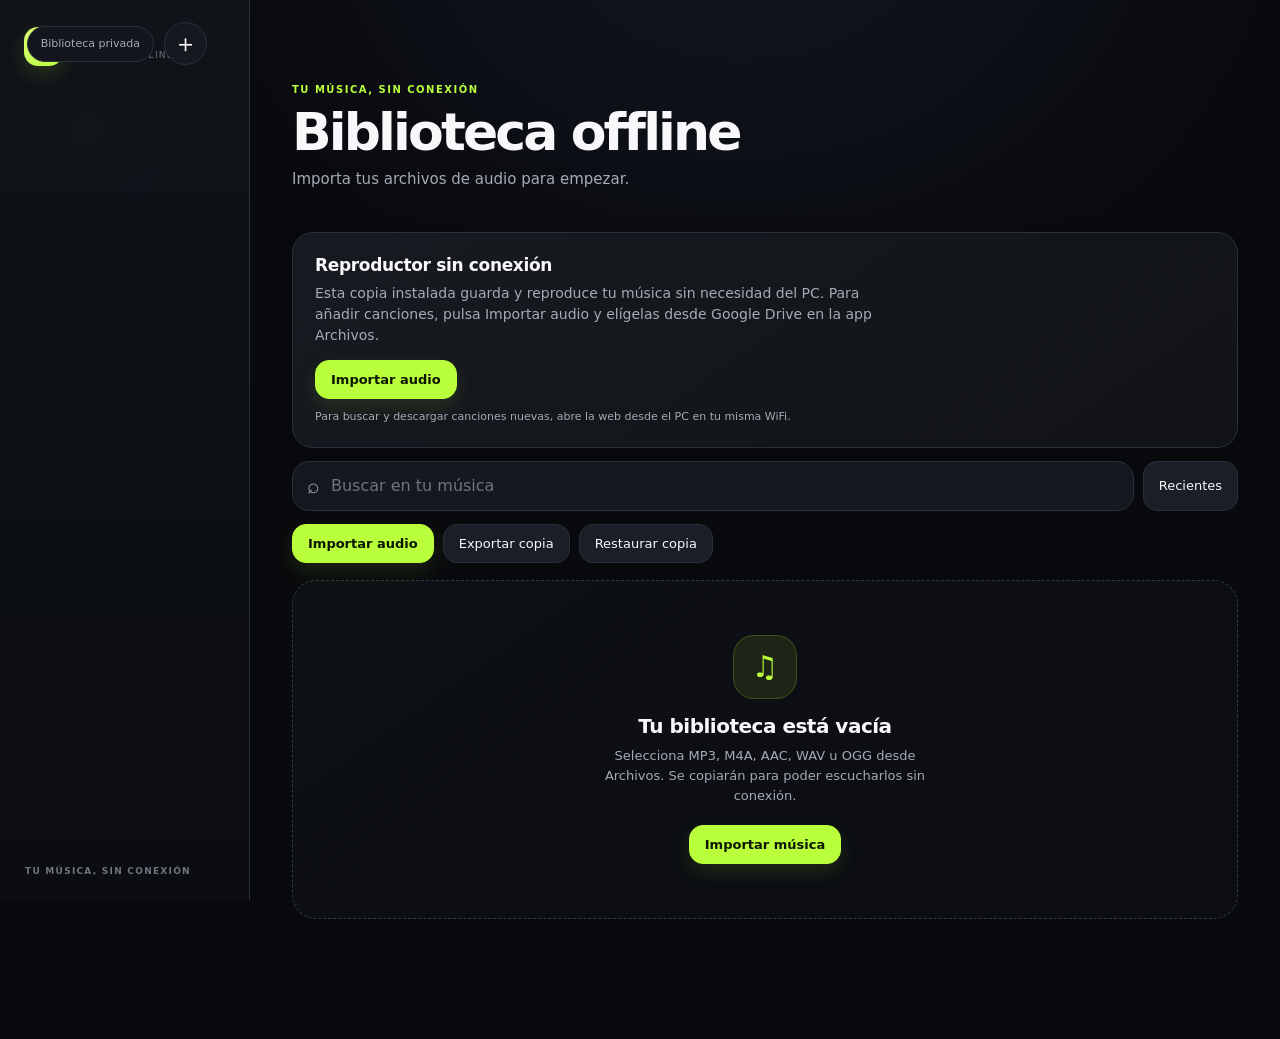
==== commit fd4b2b6f: "actualizacion de todo en general" ====
--- a/prototype/index.html
+++ b/prototype/index.html
@@ -25,19 +25,20 @@
       <div class="hero"><span class="eyebrow">DESCARGA EN TU PC</span><h1>Descargar música</h1><p>Busca una canción, artista o enlace. El PC la descargará y la añadirá a tu biblioteca de Google Drive.</p></div>
       <div class="server-banner" id="serverBanner"><span class="status-dot"></span><p><strong id="serverStatus">Comprobando el PC…</strong><small id="serverHint">La descarga se realiza en el PC que sirve esta web.</small></p></div>
       <form class="remote-search" id="remoteSearchForm"><label class="search"><span>⌕</span><input id="remoteQuery" type="search" placeholder="Canción, artista o URL de YouTube" required></label><button class="primary" type="submit">Buscar para descargar</button></form>
+      <div class="download-folder" id="downloadFolderRow" hidden><label for="downloadFolder">Guardar en</label><select id="downloadFolder"></select><button class="secondary" id="newDownloadFolder" type="button">Nueva carpeta</button></div>
       <div class="search-results" id="searchResults"></div>
-      <section class="empty-state compact" id="searchEmpty"><div>⌕</div><h2>Busca desde el iPhone</h2><p>Tu petición viajará cifrada al PC. Solo descarga contenido propio o para el que tengas permiso.</p></section>
+      <section class="empty-state compact" id="searchEmpty"><div>⌕</div><h2>Busca una canción</h2><p>La descarga la realiza este PC y el MP3 se guarda en la carpeta de Google Drive que elijas. Solo descarga contenido propio o para el que tengas permiso.</p></section>
     </section>
 
     <section class="page" id="page-downloads">
-      <div class="hero"><span class="eyebrow">TRABAJO DEL PC</span><h1>Descargas</h1><p>Consulta el progreso y copia los MP3 terminados a la biblioteca del iPhone.</p><p class="drive-download-path" id="jobsDownloadPath" hidden></p></div>
+      <div class="hero"><span class="eyebrow">TRABAJO DEL PC</span><h1>Descargas</h1><p>Consulta el progreso de las descargas. Al terminar, cada MP3 queda en la carpeta de Google Drive que elegiste.</p><p class="drive-download-path" id="jobsDownloadPath" hidden></p></div>
       <button class="secondary refresh-jobs" id="refreshJobs">Actualizar</button>
       <div class="job-list" id="jobList"></div>
       <section class="empty-state compact" id="jobsEmpty"><div>↓</div><h2>No hay descargas</h2><p>Busca una canción y envíala al PC para verla aquí.</p></section>
     </section>
 
     <section class="page is-visible" id="page-library">
-      <div class="hero"><span class="eyebrow">TU MÚSICA, EN ESTE IPHONE</span><h1>Biblioteca offline</h1><p id="librarySummary">Importa tus archivos de audio para empezar.</p><button class="primary hero-download" id="libraryDownload" type="button"><span class="download-arrow" aria-hidden="true"></span>Descargar música nueva</button></div>
+      <div class="hero"><span class="eyebrow">TU MÚSICA, SIN CONEXIÓN</span><h1>Biblioteca offline</h1><p id="librarySummary">Importa tus archivos de audio para empezar.</p><button class="primary hero-download" id="libraryDownload" type="button"><span class="download-arrow" aria-hidden="true"></span>Descargar música nueva</button></div>
       <section class="drive-hub" id="driveHub" data-state="loading" aria-labelledby="driveHubTitle" aria-busy="true">
         <header class="drive-hub-head">
           <div class="drive-brand"><span class="drive-mark" aria-hidden="true"><i></i><i></i><i></i></span><div><span class="eyebrow">BIBLIOTECA EN LA NUBE</span><h2 id="driveHubTitle">Google Drive</h2></div></div>
@@ -64,6 +65,7 @@
         </div>
         <div class="drive-error" id="driveError" role="alert" hidden><div><strong>No hemos podido conectar con Drive</strong><small id="driveErrorMessage">Comprueba la conexión e inténtalo de nuevo.</small></div><div class="drive-error-actions"><button class="quiet-button" id="driveOpenSettings" type="button">Abrir Ajustes</button><button class="secondary" id="driveRetry" type="button">Reintentar</button></div></div>
       </section>
+      <section class="settings-card" id="playerOnlyNote" hidden><h2>Reproductor sin conexión</h2><p>Esta copia instalada guarda y reproduce tu música sin necesidad del PC. Para añadir canciones, pulsa Importar audio y elígelas desde Google Drive en la app Archivos.</p><button class="primary" id="playerOnlyImport" type="button">Importar audio</button><small>Para buscar y descargar canciones nuevas, abre la web desde el PC en tu misma WiFi.</small></section>
       <div class="toolbar"><label class="search"><span>⌕</span><input id="libraryFilter" type="search" placeholder="Buscar en tu música"></label><button class="pill" id="sortButton" aria-pressed="true">Recientes</button></div>
       <div class="library-actions"><button class="primary" id="emptyImportButton">Importar audio</button><button class="secondary" id="backupButton">Exportar copia</button><label class="secondary file-label">Restaurar copia<input id="restoreInput" type="file" accept="application/json,.json" hidden></label></div>
       <div class="track-list" id="trackList" aria-live="polite"></div>
@@ -71,17 +73,17 @@
     </section>
 
     <section class="page" id="page-playlists">
-      <div class="hero"><span class="eyebrow">COLECCIONES PERSONALES</span><h1>Playlists</h1><p>Crea listas manuales con la música guardada en este iPhone.</p></div>
+      <div class="hero"><span class="eyebrow">COLECCIONES PERSONALES</span><h1>Playlists</h1><p>Crea listas manuales con la música guardada en este dispositivo.</p></div>
       <form class="new-playlist" id="newPlaylistForm"><input id="playlistName" maxlength="80" placeholder="Nombre de la nueva playlist" required><button class="primary" type="submit">Crear</button></form>
       <div class="playlist-list" id="playlistList"></div>
       <section class="empty-state compact" id="emptyPlaylists"><div>≡</div><h2>Aún no hay playlists</h2><p>Crea una lista y añade canciones desde el menú de cada pista.</p></section>
     </section>
 
     <section class="page" id="page-settings">
-      <div class="hero"><span class="eyebrow">PC + IPHONE</span><h1>Ajustes</h1><p>Usa Google Drive para llevar tu música descargada del PC a este iPhone.</p></div>
+      <div class="hero"><span class="eyebrow">PC + IPHONE</span><h1>Ajustes</h1><p>Usa Google Drive para llevar tu música descargada en el PC hasta tu iPhone.</p></div>
       <section class="settings-card drive-settings"><div class="settings-card-title"><span class="drive-mark small" aria-hidden="true"><i></i><i></i><i></i></span><div><span class="eyebrow">GOOGLE DRIVE</span><h2>Sincronización de la biblioteca</h2></div></div><p>La conexión, las carpetas y el historial de sincronización se gestionan desde Biblioteca.</p><button class="secondary" id="openDriveLibrary" type="button">Abrir Google Drive</button><div class="privacy-note"><strong>Tu cuenta sigue siendo tuya.</strong><span>Google gestiona el acceso. Puedes desconectar Drive cuando quieras sin borrar tus canciones locales.</span></div></section>
       <section class="settings-card"><h2>Almacenamiento local</h2><p id="storageUsage">Calculando espacio disponible…</p><button class="secondary" id="requestPersistence">Proteger datos en Safari</button><small>Safari decide si concede almacenamiento persistente. Aun así, conserva una copia de seguridad.</small></section>
-      <section class="settings-card"><h2>Información</h2><p>YT-MP3 Studio PWA guarda únicamente los audios que importas y sus metadatos dentro del navegador.</p><button class="danger" id="clearLibrary">Borrar biblioteca de este iPhone</button></section>
+      <section class="settings-card"><h2>Información</h2><p>YT-MP3 Studio guarda únicamente los audios que importas y sus metadatos dentro de este navegador.</p><button class="danger" id="clearLibrary">Borrar biblioteca de este dispositivo</button></section>
     </section>
   </main>
 
@@ -115,8 +117,9 @@
     <div class="player-balance" aria-hidden="true"></div>
   </footer>
   <audio id="audio" preload="metadata"></audio>
-  <dialog id="trackMenu"><form method="dialog" class="menu"><h2 id="menuTrackTitle">Canción</h2><button value="favorite" id="favoriteAction">Añadir a favoritos</button><label>Añadir a playlist<select id="playlistSelect"></select><button type="button" id="addToPlaylist">Añadir</button></label><button value="delete" class="danger">Eliminar de este iPhone</button><button value="cancel">Cancelar</button></form></dialog>
+  <dialog id="trackMenu"><form method="dialog" class="menu"><h2 id="menuTrackTitle">Canción</h2><button value="favorite" id="favoriteAction">Añadir a favoritos</button><label>Añadir a playlist<select id="playlistSelect"></select><button type="button" id="addToPlaylist">Añadir</button></label><button value="delete" class="danger">Eliminar de este dispositivo</button><button value="cancel">Cancelar</button></form></dialog>
   <dialog id="playlistDialog"><form method="dialog" class="playlist-dialog"><div class="dialog-head"><div><span class="eyebrow">PLAYLIST</span><h2 id="playlistDialogTitle"></h2></div><button value="cancel" class="icon-button">×</button></div><div id="playlistTracks"></div></form></dialog>
+  <dialog id="importPlaylistDialog"><form method="dialog" class="menu"><h2>Crear una playlist</h2><p id="importPlaylistSummary"></p><label>Nombre de la playlist<input id="importPlaylistName" type="text" maxlength="80" autocomplete="off" placeholder="Por ejemplo: Rock"></label><button value="create" class="primary" id="importPlaylistCreate">Crear playlist</button><button value="skip">Solo añadir a la biblioteca</button></form></dialog>
   <div class="toast" id="toast" role="status"></div>
   <script src="app.js"></script>
 </body>
--- a/prototype/styles.css
+++ b/prototype/styles.css
@@ -23,7 +23,8 @@
 .player-main{display:contents}.player-controls{grid-column:2;display:flex;align-items:center;justify-content:center;gap:6px}.player-control,.art-button{display:grid;place-items:center;width:38px;height:38px;padding:0;border:0;border-radius:50%;background:transparent;color:#a9adb5;font-family:"Segoe UI Symbol","Segoe UI",sans-serif;font-size:15px;font-weight:700;line-height:1;box-shadow:none;transition:color .16s,background .16s,transform .16s}.player-control:hover{background:#ffffff0c;color:#fff}.player-control:active,.art-button:active{transform:scale(.93)}.player-control.is-active{color:var(--accent)}.player-control:focus-visible,.art-button:focus-visible{outline:2px solid var(--accent);outline-offset:2px}.art-button{width:44px;height:44px;background:#fff;color:#080a0d;font-size:17px;box-shadow:0 5px 18px #0008}.art-button:hover{background:#f2f4f3;transform:scale(1.04)}.repeat-control{position:relative}.repeat-control span{position:absolute;right:3px;bottom:4px;display:grid;width:12px;height:12px;place-items:center;border-radius:50%;background:var(--accent);color:var(--accent-ink);font-family:inherit;font-size:7px;font-weight:900}.repeat-control span[hidden]{display:none}.player-balance{display:none}
 .progress-row{grid-column:1/-1;display:grid;grid-template-columns:38px minmax(0,1fr) 38px;align-items:center;gap:8px;color:#a9adb5;font-size:10px;font-variant-numeric:tabular-nums}.progress-row span:last-child{text-align:right}.progress-row input[type=range]{appearance:none;-webkit-appearance:none;width:100%;height:24px;margin:0;background:transparent;cursor:pointer;touch-action:none}.progress-row input[type=range]::-webkit-slider-runnable-track{height:4px;border-radius:999px;background:linear-gradient(90deg,#f7f7f8 0 var(--progress,0%),#575b61 var(--progress,0%) 100%)}.progress-row input[type=range]::-webkit-slider-thumb{-webkit-appearance:none;width:14px;height:14px;margin-top:-5px;border:0;border-radius:50%;background:#fff;box-shadow:0 2px 7px #0008;opacity:0;transition:opacity .15s}.progress-row input[type=range]:hover::-webkit-slider-thumb,.progress-row input[type=range]:focus-visible::-webkit-slider-thumb{opacity:1}.progress-row input[type=range]::-moz-range-track{height:4px;border-radius:999px;background:#575b61}.progress-row input[type=range]::-moz-range-progress{height:4px;border-radius:999px;background:#f7f7f8}.progress-row input[type=range]::-moz-range-thumb{width:14px;height:14px;border:0;border-radius:50%;background:#fff;box-shadow:0 2px 7px #0008}
 dialog{border:1px solid #303844;border-radius:23px;background:var(--surface);color:var(--text);max-width:min(430px,calc(100vw - 28px));padding:0;box-shadow:0 25px 70px #000c}dialog::backdrop{background:#000a;backdrop-filter:blur(4px)}.menu,.playlist-dialog{padding:20px;display:grid;gap:10px}.menu h2,.playlist-dialog h2{margin:0;font-size:20px;letter-spacing:-.025em}.menu button{padding:13px;text-align:left;border:1px solid var(--line);border-radius:13px;background:var(--surface-raised);color:var(--text)}.menu label{display:grid;gap:7px;color:var(--muted);font-size:12px}.menu select{padding:11px;border:1px solid var(--line);border-radius:12px;background:#101217;color:var(--text)}.dialog-head{display:flex;justify-content:space-between;align-items:flex-start}.dialog-head .icon-button{width:34px;height:34px;font-size:23px}.playlist-dialog{min-width:min(430px,calc(100vw - 28px));max-height:80vh}.playlist-dialog #playlistTracks{overflow:auto;display:grid;gap:8px}.toast{position:fixed;z-index:9;left:50%;bottom:153px;transform:translate(-50%,15px);width:max-content;max-width:calc(100vw - 32px);padding:12px 15px;border-radius:14px;background:var(--accent);color:var(--accent-ink);font-size:13px;font-weight:800;box-shadow:var(--shadow);opacity:0;transition:.2s}.toast.show{opacity:1;transform:translate(-50%,0)}[hidden]{display:none!important}
-.server-banner{display:grid;grid-template-columns:auto 1fr;align-items:center;gap:11px;padding:14px;border:1px solid var(--line);border-radius:19px;background:linear-gradient(120deg,#171a20,#121419);margin-bottom:14px}.status-dot{width:10px;height:10px;border-radius:50%;background:#bc6a6a;box-shadow:0 0 0 5px #bc6a6a18}.server-banner.online{border-color:#566b38}.server-banner.online .status-dot{background:var(--accent);box-shadow:0 0 0 5px #b9ff3b18}.server-banner strong,.server-banner small{display:block}.server-banner strong{font-size:13px}.server-banner small{color:var(--muted);font-size:11px;margin-top:3px}.remote-search{display:grid;grid-template-columns:1fr auto;gap:9px;margin-bottom:16px}.remote-search input{width:100%;border:1px solid var(--line);border-radius:16px;background:var(--surface);color:var(--text);padding:13px 14px;outline:0}.remote-search input:focus{border-color:#72834e;box-shadow:0 0 0 3px var(--accent-soft)}.search-results,.job-list{display:grid;gap:10px}.remote-result{display:grid;grid-template-columns:58px 1fr auto;align-items:center;gap:12px;padding:11px;border:1px solid var(--line);border-radius:18px;background:linear-gradient(120deg,#171a20,#121419)}.result-art{display:grid;place-items:center;width:58px;height:58px;border-radius:14px;background:linear-gradient(135deg,#4932a5,#e04896);overflow:hidden;font-size:23px}.result-art img{width:100%;height:100%;object-fit:cover}.remote-result strong,.remote-result small{display:block}.remote-result strong{font-size:14px}.remote-result small{color:var(--muted);font-size:11px;margin-top:4px}.loading,.error-card{padding:18px;border:1px solid var(--line);border-radius:17px;color:var(--muted);text-align:center}.error-card{border-color:#70393d;color:#ffb5b5;background:#251619}.refresh-jobs{margin-bottom:13px}.remote-job{padding:15px;border:1px solid var(--line);border-radius:19px;background:linear-gradient(120deg,#171a20,#121419)}.job-head{display:flex;justify-content:space-between;align-items:flex-start;gap:10px}.job-head strong,.job-head small{display:block}.job-head small{color:var(--muted);font-size:11px;margin-top:4px}.job-state{font-size:10px;text-transform:uppercase;color:#edcd7a}.job-state.state-completed{color:var(--accent)}.job-state.state-failed{color:var(--danger)}.job-progress{height:6px;margin-top:12px;border-radius:8px;background:#303640;overflow:hidden}.job-progress i{display:block;height:100%;border-radius:inherit;background:var(--accent);box-shadow:0 0 14px #b9ff3b88}.job-error{margin-top:8px;color:#ffb5b5;font-size:11px}
+.server-banner{display:grid;grid-template-columns:auto 1fr;align-items:center;gap:11px;padding:14px;border:1px solid var(--line);border-radius:19px;background:linear-gradient(120deg,#171a20,#121419);margin-bottom:14px}.status-dot{width:10px;height:10px;border-radius:50%;background:#bc6a6a;box-shadow:0 0 0 5px #bc6a6a18}.server-banner.online{border-color:#566b38}.server-banner.online .status-dot{background:var(--accent);box-shadow:0 0 0 5px #b9ff3b18}.server-banner strong,.server-banner small{display:block}.server-banner strong{font-size:13px}.server-banner small{color:var(--muted);font-size:11px;margin-top:3px}.remote-search{display:grid;grid-template-columns:1fr auto;gap:9px;margin-bottom:16px}.remote-search input{width:100%;border:1px solid var(--line);border-radius:16px;background:var(--surface);color:var(--text);padding:13px 14px;outline:0}.remote-search input:focus{border-color:#72834e;box-shadow:0 0 0 3px var(--accent-soft)}.download-folder{display:flex;align-items:center;gap:9px;flex-wrap:wrap;margin:0 0 14px}.download-folder label{color:var(--muted);font-size:12px;flex:0 0 auto}.download-folder select{flex:1;min-width:130px;border:1px solid var(--line);border-radius:14px;background:var(--surface);color:var(--text);padding:11px 12px;outline:0}.download-folder select:focus{border-color:#72834e;box-shadow:0 0 0 3px var(--accent-soft)}.download-folder button{margin:0;flex:0 0 auto}@media(max-width:620px){.download-folder select{min-width:0}}
+.search-results,.job-list{display:grid;gap:10px}.remote-result{display:grid;grid-template-columns:58px 1fr auto;align-items:center;gap:12px;padding:11px;border:1px solid var(--line);border-radius:18px;background:linear-gradient(120deg,#171a20,#121419)}.result-art{display:grid;place-items:center;width:58px;height:58px;border-radius:14px;background:linear-gradient(135deg,#4932a5,#e04896);overflow:hidden;font-size:23px}.result-art img{width:100%;height:100%;object-fit:cover}.remote-result strong,.remote-result small{display:block}.remote-result strong{font-size:14px}.remote-result small{color:var(--muted);font-size:11px;margin-top:4px}.loading,.error-card{padding:18px;border:1px solid var(--line);border-radius:17px;color:var(--muted);text-align:center}.error-card{border-color:#70393d;color:#ffb5b5;background:#251619}.refresh-jobs{margin-bottom:13px}.remote-job{padding:15px;border:1px solid var(--line);border-radius:19px;background:linear-gradient(120deg,#171a20,#121419)}.job-head{display:flex;justify-content:space-between;align-items:flex-start;gap:10px}.job-head strong,.job-head small{display:block}.job-head small{color:var(--muted);font-size:11px;margin-top:4px}.job-state{font-size:10px;text-transform:uppercase;color:#edcd7a}.job-state.state-completed{color:var(--accent)}.job-state.state-failed{color:var(--danger)}.job-progress{height:6px;margin-top:12px;border-radius:8px;background:#303640;overflow:hidden}.job-progress i{display:block;height:100%;border-radius:inherit;background:var(--accent);box-shadow:0 0 14px #b9ff3b88}.job-error{margin-top:8px;color:#ffb5b5;font-size:11px}
 @media(min-width:761px){.bottom-nav{max-width:760px;margin:auto;border-inline:1px solid var(--line);border-radius:16px 16px 0 0}.app-shell{padding-inline:26px}.player{border-radius:20px}.hero{padding-top:31px}.drive-steps{grid-template-columns:repeat(3,1fr)}.drive-steps li{padding-right:12px}.drive-guide-action{justify-content:flex-start}}
 @media(min-width:1024px){body{background:radial-gradient(62% 62% at 58% -10%,#2635584a 0%,transparent 70%),var(--bg)}.app-shell{max-width:none;margin:0;padding:0 42px 120px 292px}.app-header{position:fixed;z-index:5;inset:0 auto 0 0;width:250px;height:auto;padding:27px 24px;align-items:flex-start;border-right:1px solid var(--line);background:linear-gradient(180deg,#11141af5,#0b0d11f7);backdrop-filter:blur(24px)}.app-header:after{content:"TU MÚSICA, SIN CONEXIÓN";position:absolute;left:25px;bottom:24px;color:var(--faint);font-size:9px;font-weight:800;letter-spacing:.14em}.header-actions{position:fixed;z-index:4;top:22px;right:42px}.desktop-badge{display:inline-flex;align-items:center;height:36px;padding:0 13px;border:1px solid var(--line);border-radius:999px;background:#13161c;color:var(--muted)}.bottom-nav{inset:104px auto auto 18px;width:214px;max-width:none;margin:0;padding:0;display:grid;gap:5px;border:0;background:transparent;backdrop-filter:none}.nav-item{display:flex;justify-content:flex-start;gap:12px;min-height:48px;padding:8px 12px;border:1px solid transparent;border-radius:14px;font-size:13px;font-weight:650;text-align:left}.nav-item span{display:grid;place-items:center;width:31px;height:31px;font-size:18px}.nav-item:hover{background:#ffffff08;color:var(--text)}.nav-item.is-active{border-color:#39432d;background:linear-gradient(90deg,#b9ff3b16,transparent);color:var(--text)}.nav-item.is-active span{width:31px;height:31px;margin:0;border-radius:10px}.page{width:min(100%,1120px);margin:0 auto}.hero{padding:78px 0 28px}.hero h1{font-size:52px;max-width:760px}.hero p{max-width:700px;font-size:15px}.track-list{grid-template-columns:repeat(2,minmax(0,1fr));gap:10px}.playlist-list{grid-template-columns:repeat(2,minmax(0,1fr))}.search-results{grid-template-columns:repeat(2,minmax(0,1fr))}.job-list{grid-template-columns:repeat(2,minmax(0,1fr))}.drive-guide{padding:22px}.drive-guide-head h2{font-size:21px}.settings-card{padding:22px}.settings-card:not(details){max-width:none}.settings-steps{grid-template-columns:repeat(3,1fr);gap:20px}.settings-steps li{padding-right:14px}.player{left:280px;right:30px;bottom:20px;max-width:1040px;border-radius:20px}.toast{bottom:34px;margin-left:125px}}
 .drive-file-label{display:inline-flex;align-items:center;cursor:pointer}
